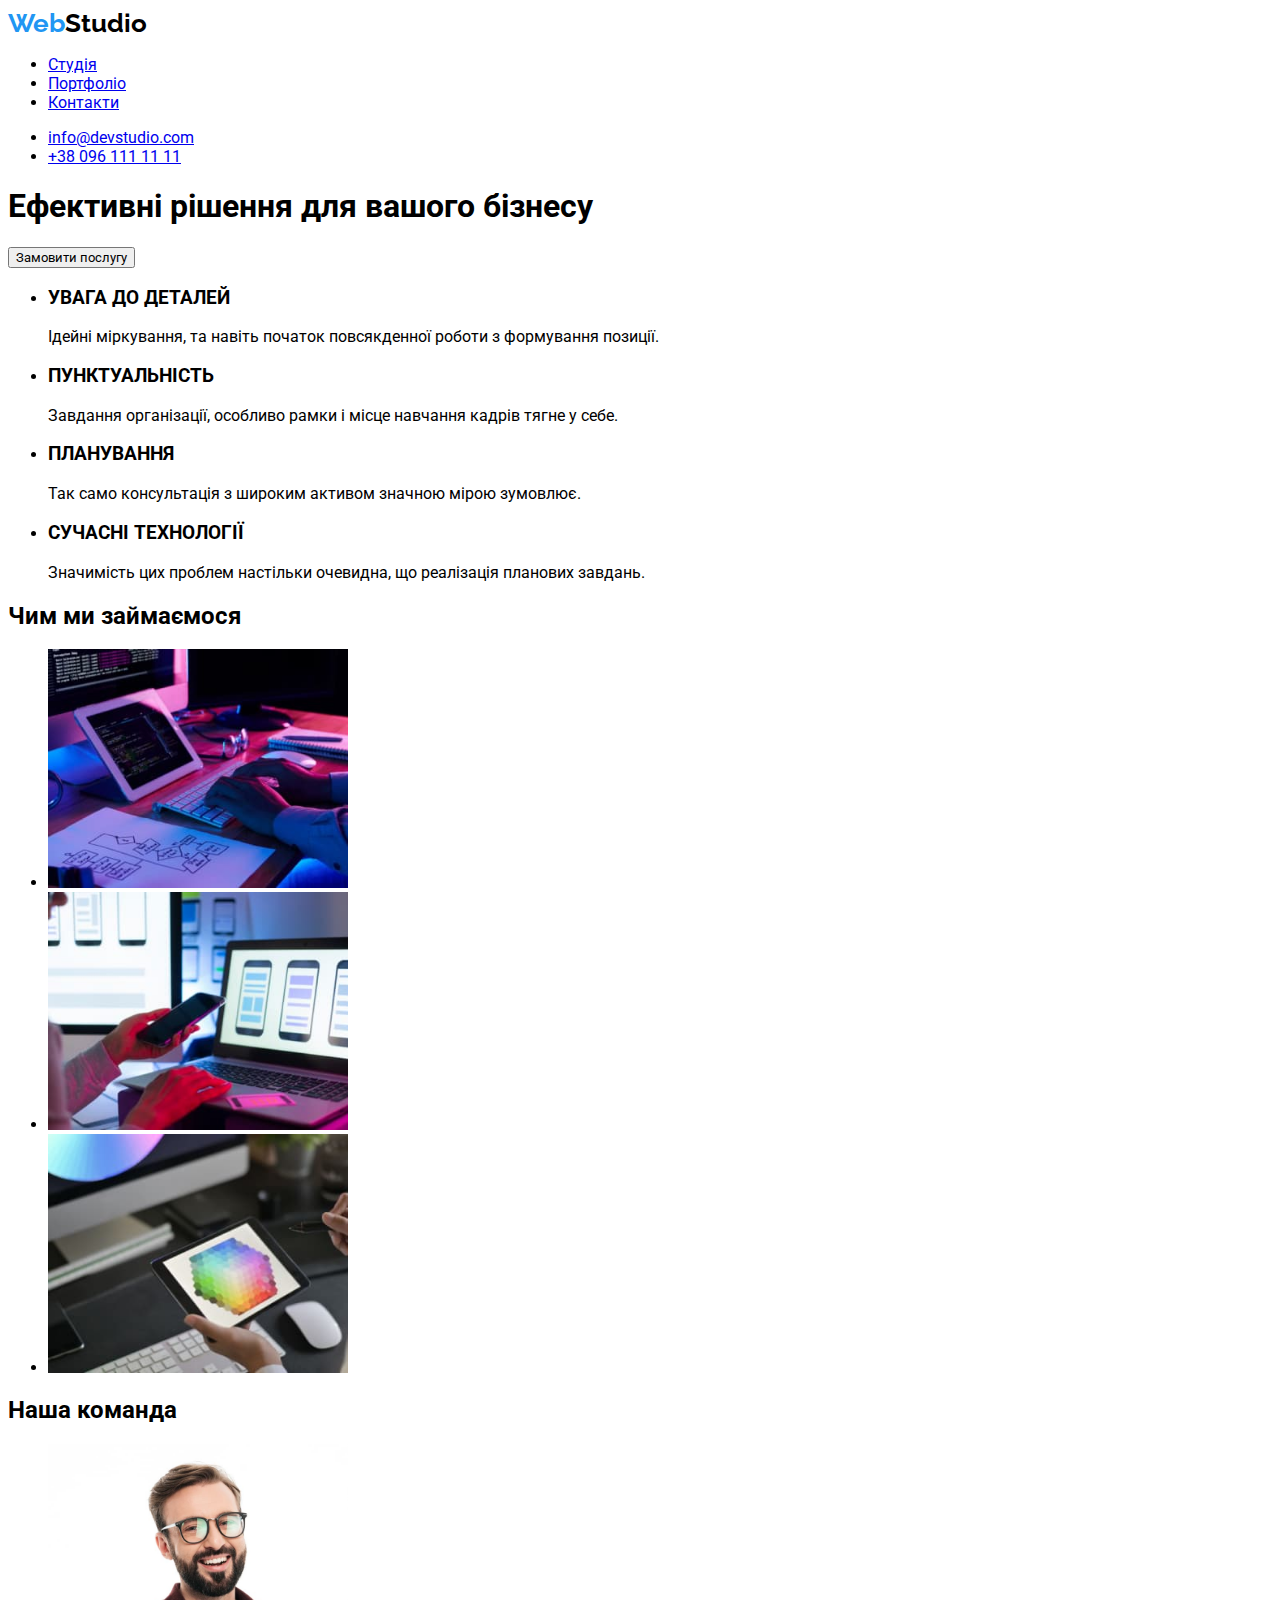
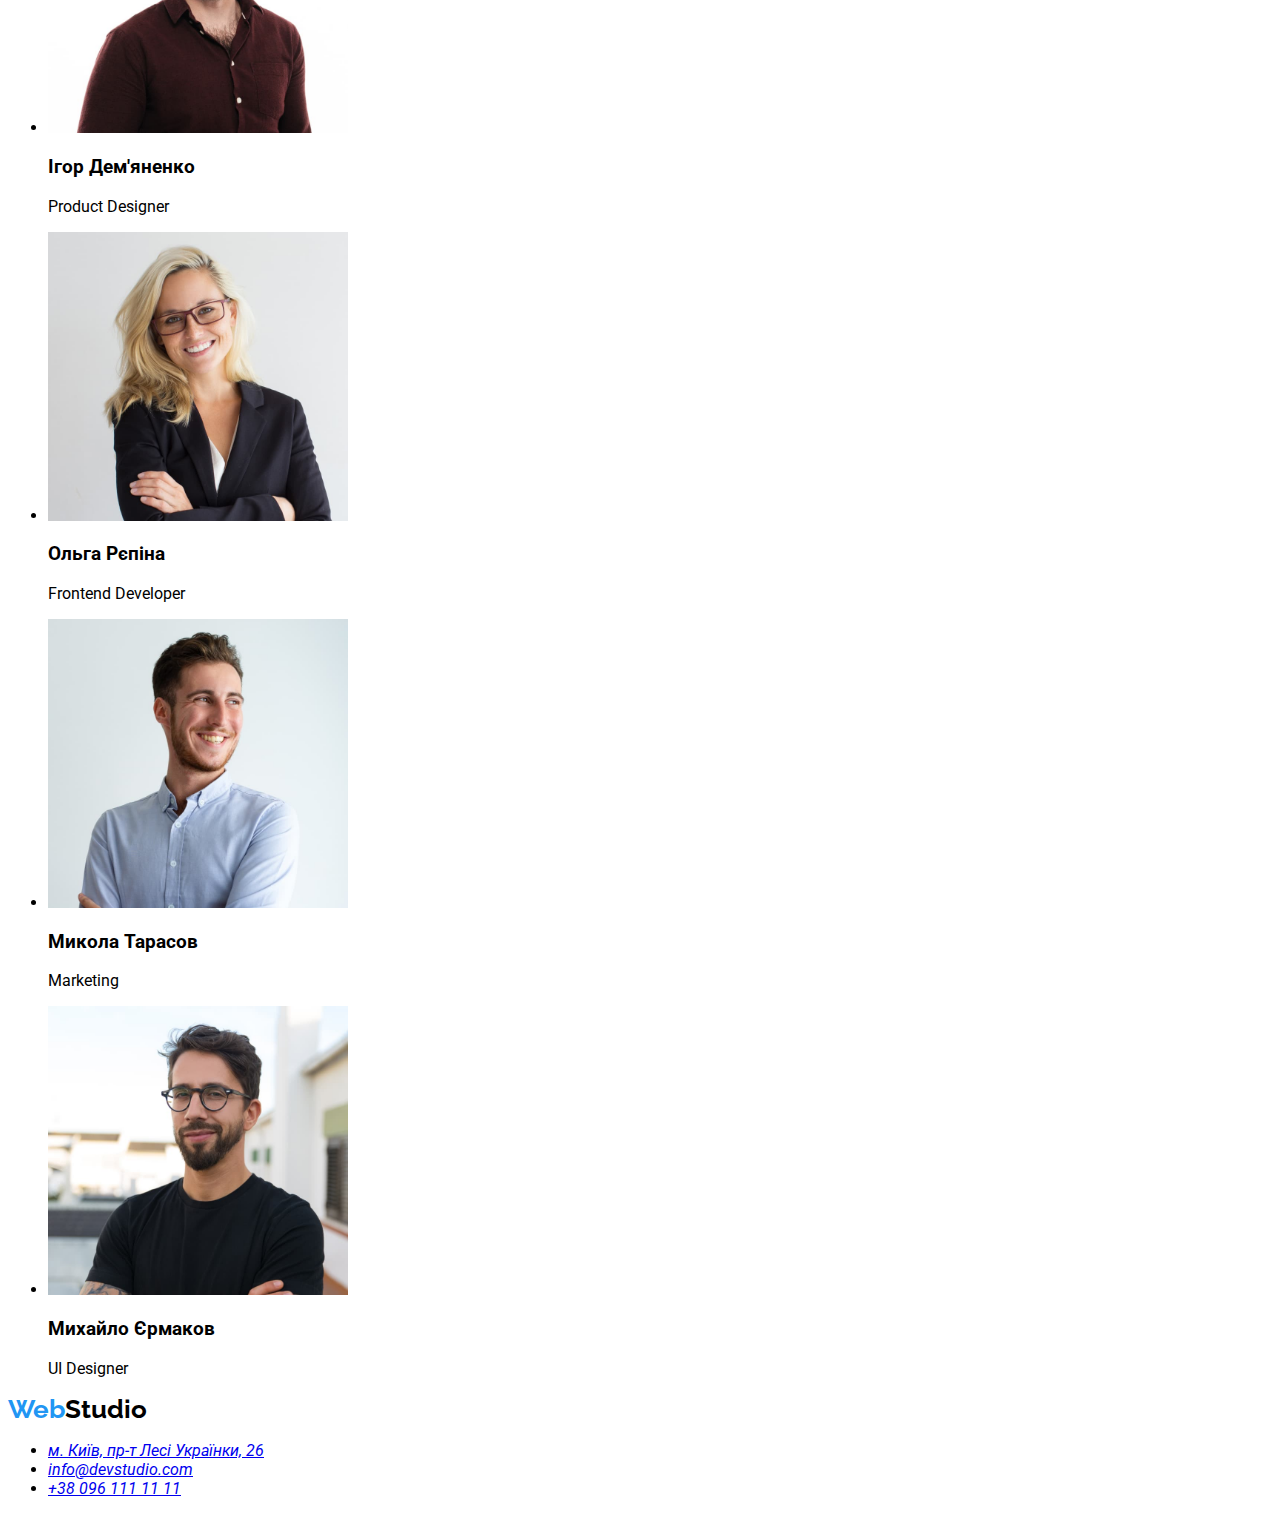
==== index.html @ 9eb4a637 "converted images" ====
<!DOCTYPE html>
<html lang="uk">
  <head>
    <meta charset="UTF-8" />
    <meta http-equiv="X-UA-Compatible" content="IE=edge" />
    <meta name="viewport" content="width=device-width, initial-scale=1.0" />
    <link rel="stylesheet" href="css/style.css" />
    <!-- #### -->
    <link rel="preconnect" href="https://fonts.googleapis.com" />
    <link rel="preconnect" href="https://fonts.gstatic.com" crossorigin />
    <link
      href="https://fonts.googleapis.com/css2?family=Raleway:wght@400;700&family=Roboto:wght@400;500;700;900&display=swap"
      rel="stylesheet"
    />
    <link
      rel="shortcut icon"
      href="./images/WebStudio.svg"
      type="image/x-icon"
    />
    <!-- #### -->
    <title>GitHub Tutorial</title>
  </head>
  <body>
    <!-- Шапка сайту -->
    <header>
      <nav>
        <a href="index.html" lang="en" class="logo"><span>Web</span>Studio</a>
        <ul>
          <li>
            <a href="#">Студія</a>
          </li>
          <li>
            <a href="portfolio.html">Портфоліо</a>
          </li>
          <li>
            <a href="#">Контакти</a>
          </li>
        </ul>
      </nav>
      <ul>
        <li>
          <a href="mailto:info@devstudio.com">info@devstudio.com</a>
        </li>
        <li>
          <a href="tel:+380961111111">+38 096 111 11 11</a>
        </li>
      </ul>
    </header>

    <!-- Основний контент -->
    <main>
      <!-- шапка основного контенту -->
      <section>
        <h1>Ефективні рішення для вашого бізнесу</h1>
        <button type="button">Замовити послугу</button>
      </section>
      <!-- Перелік особливостей компанії -->
      <section>
        <ul>
          <li>
            <h3>УВАГА ДО ДЕТАЛЕЙ</h3>
            <p>
              Ідейні міркування, та навіть початок повсякденної роботи з
              формування позиції.
            </p>
          </li>
          <li>
            <h3>ПУНКТУАЛЬНІСТЬ</h3>
            <p>
              Завдання організації, особливо рамки і місце навчання кадрів тягне
              у себе.
            </p>
          </li>
          <li>
            <h3>ПЛАНУВАННЯ</h3>
            <p>
              Так само консультація з широким активом значною мірою зумовлює.
            </p>
          </li>
          <li>
            <h3>СУЧАСНІ ТЕХНОЛОГІЇ</h3>
            <p>
              Значимість цих проблем настільки очевидна, що реалізація планових
              завдань.
            </p>
          </li>
        </ul>
      </section>
      <!-- Перелік стеку компанії -->
      <section>
        <h2>Чим ми займаємося</h2>
        <ul>
          <li>
            <img
              src="./images/desctop.jpg"
              alt="десктопні додатки"
              width="300"
            />
          </li>
          <li>
            <img src="./images/mobile.jpg" alt="мобільні додатки" width="300" />
          </li>
          <li>
            <img
              src="./images/design.jpg"
              alt="дезайнерські роботи"
              width="300"
            />
          </li>
        </ul>
      </section>
      <!-- Дані працівників компанії -->
      <section>
        <h2>Наша команда</h2>
        <ul>
          <li>
            <img
              src="./images/worker1.jpg"
              alt="працівник компанії"
              width="300"
            />
            <h3>Ігор Дем'яненко</h3>
            <p>Product Designer</p>
          </li>
          <li>
            <img
              src="./images/worker2.jpg"
              alt="працівник компанії"
              width="300"
            />
            <h3>Ольга Рєпіна</h3>
            <p>Frontend Developer</p>
          </li>
          <li>
            <img
              src="./images/worker3.jpg"
              alt="працівник компанії"
              width="300"
            />
            <h3>Микола Тарасов</h3>
            <p>Marketing</p>
          </li>
          <li>
            <img
              src="./images/worker4.jpg"
              alt="працівник компанії"
              width="300"
            />
            <h3>Михайло Єрмаков</h3>
            <p>UI Designer</p>
          </li>
        </ul>
      </section>
    </main>

    <!-- Підвал сайту -->
    <footer>
      <a href="index.html" lang="en" class="logo"><span>Web</span>Studio</a>
      <address>
        <ul>
          <!-- потім можливо зробити лінк на геолокацію в гугл картах -->
          <li>
            <a href="https://goo.gl/maps/BC4n3QJLsoe9X29g8" target="_blank"
              >м. Київ, пр-т Лесі Українки, 26</a
            >
          </li>
          <li><a href="mailto:info@devstudio.com">info@devstudio.com</a></li>
          <li><a href="tel:+380961111111">+38 096 111 11 11</a></li>
        </ul>
      </address>
    </footer>
  </body>
</html>
---- css/style.css ----
* {
  /* margin: 0;
  padding: 0; */
  font-family: "Raleway", sans-serif;
  font-family: "Roboto", sans-serif;
}
.logo {
  font-family: "Raleway";
  font-weight: 700;
  font-size: 26px;
  line-height: 31px;
  color: black;
  text-decoration: none;
}
.logo span {
  color: #2196f3;
  font-family: "Raleway";
}
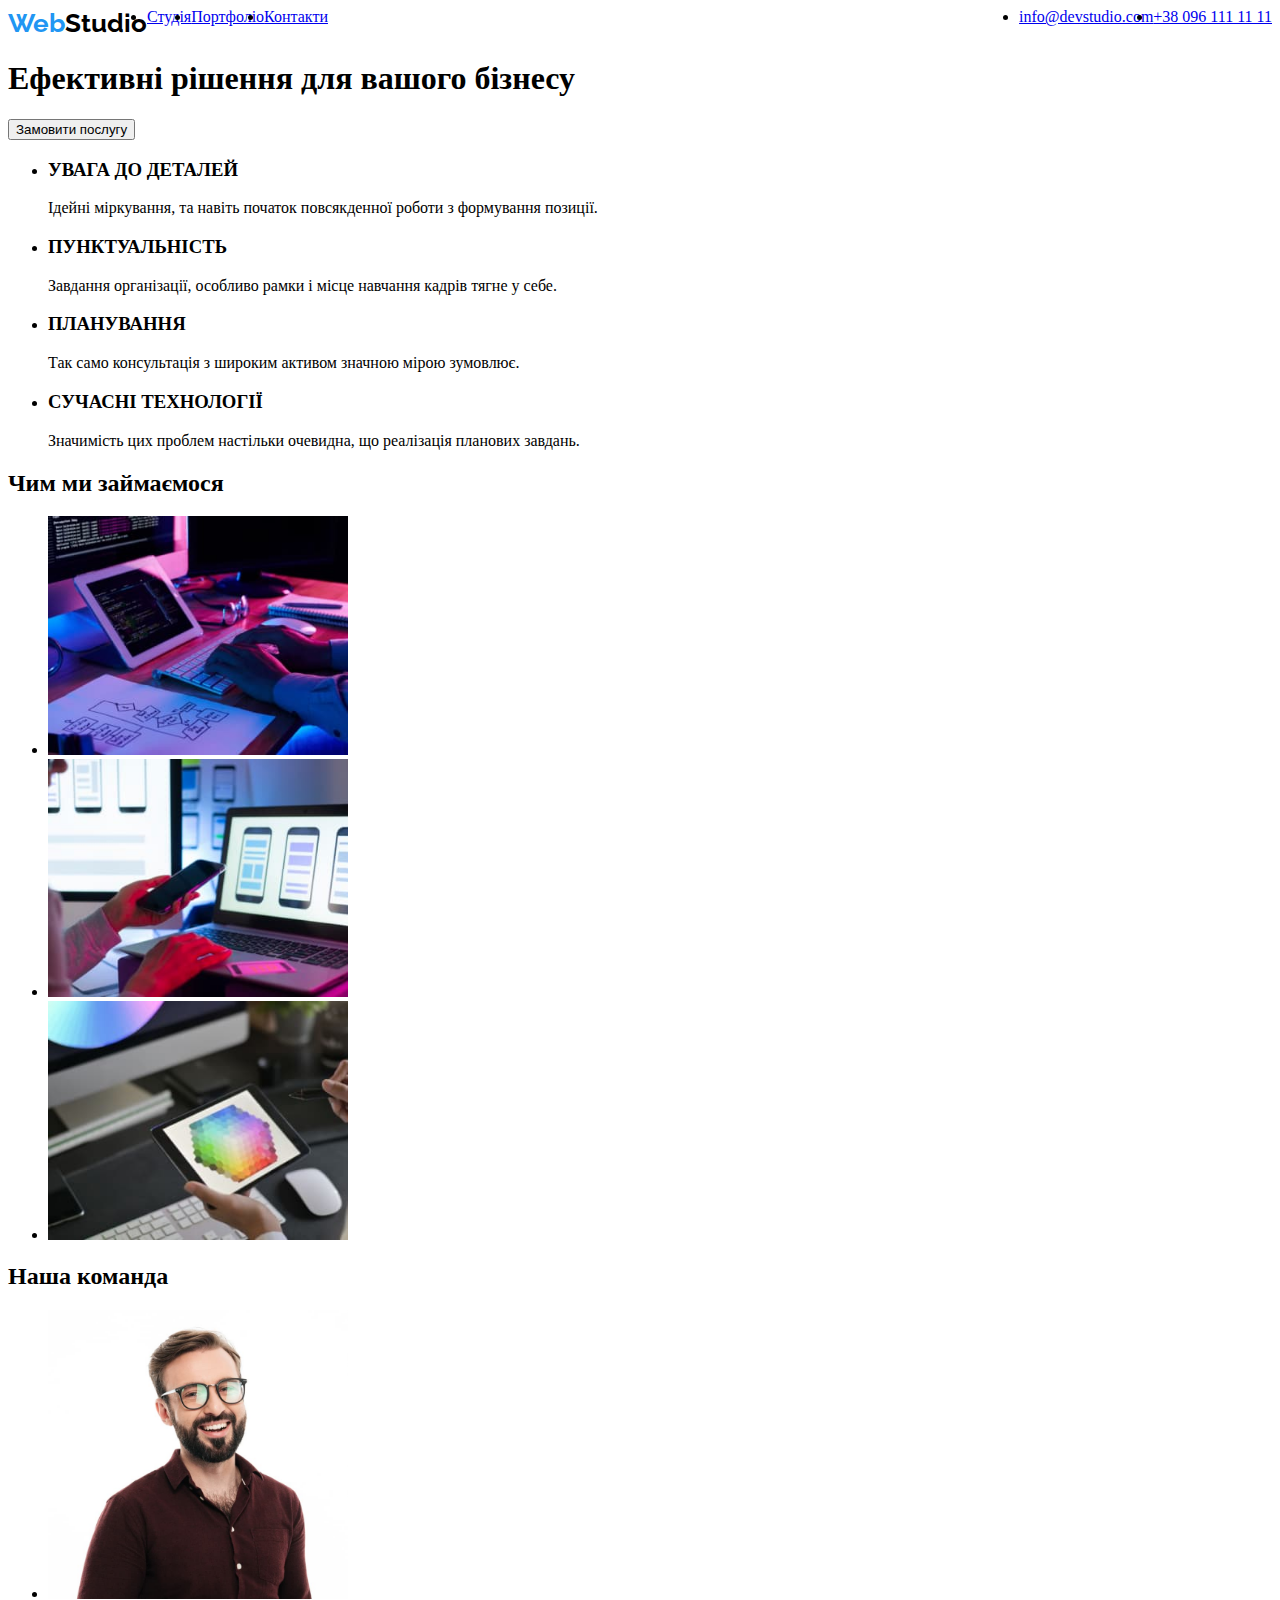
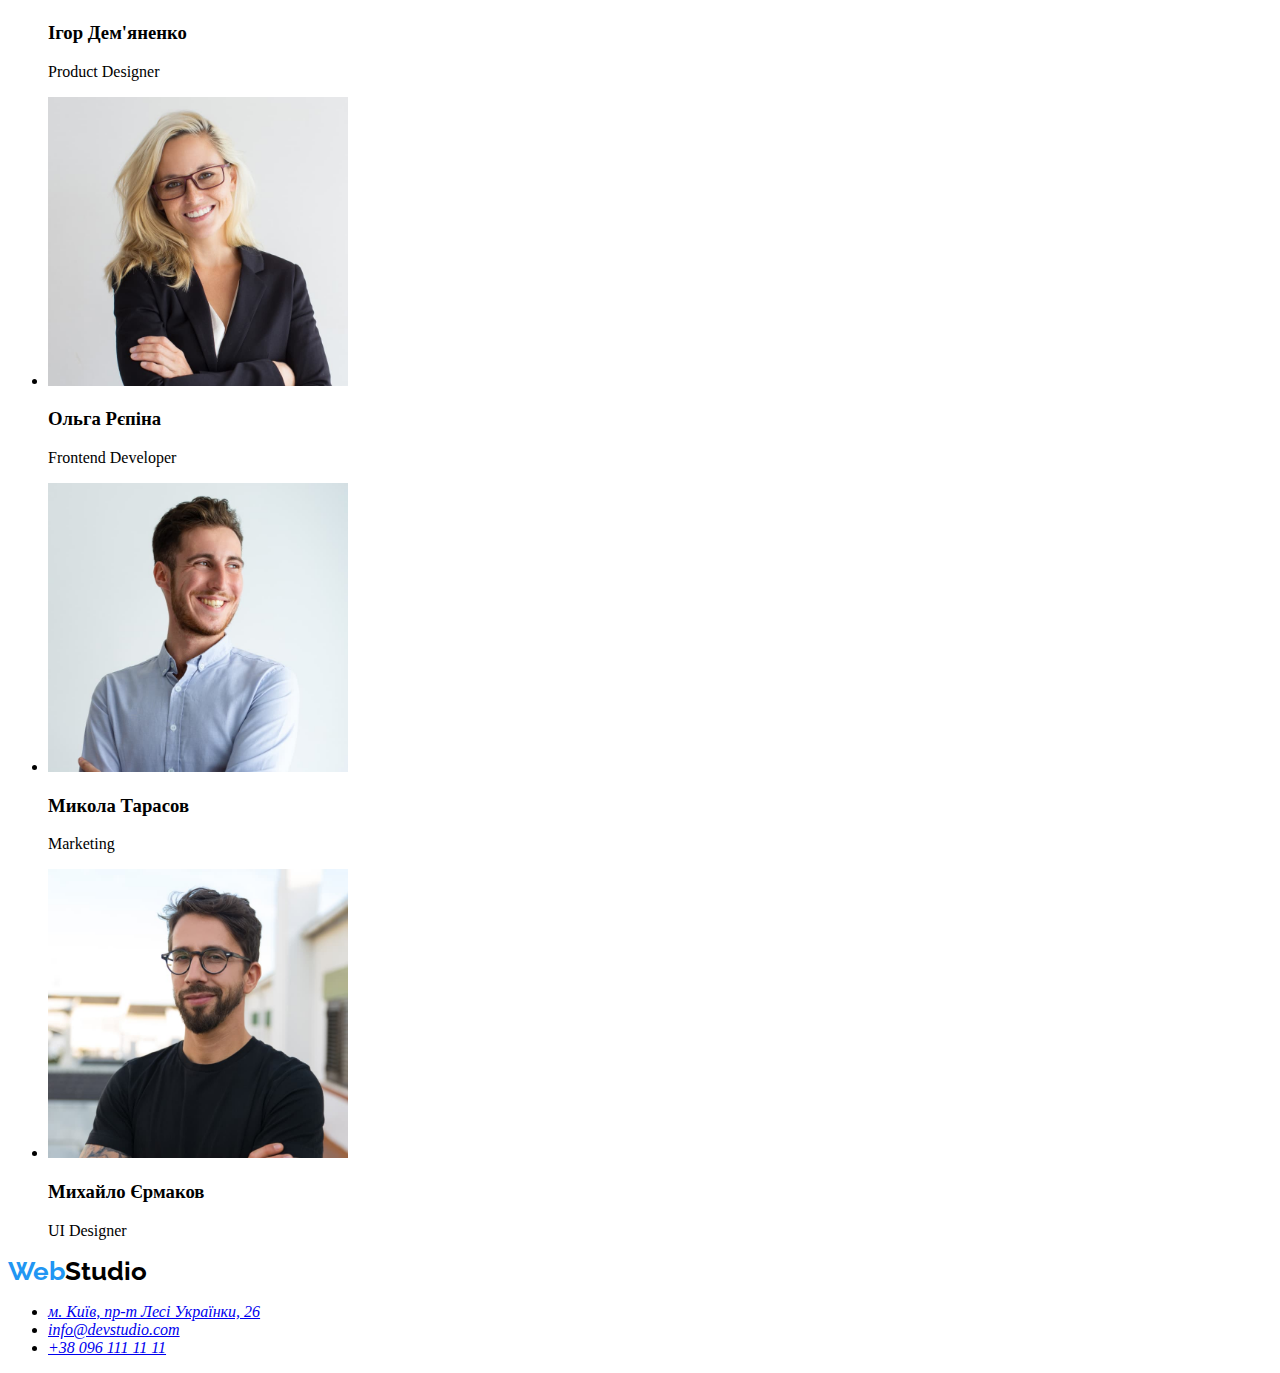
==== commit e92110a5: "bugfix" ====
--- a/index.html
+++ b/index.html
@@ -22,12 +22,12 @@
   </head>
   <body>
     <!-- Шапка сайту -->
-    <header>
-      <nav>
+    <header class="header">
+      <nav class="navigation">
         <a href="index.html" lang="en" class="logo"><span>Web</span>Studio</a>
-        <ul>
+        <ul class="list-navigation">
           <li>
-            <a href="#">Студія</a>
+            <a href="index.html">Студія</a>
           </li>
           <li>
             <a href="portfolio.html">Портфоліо</a>
@@ -37,7 +37,7 @@
           </li>
         </ul>
       </nav>
-      <ul>
+      <ul class="contacts">
         <li>
           <a href="mailto:info@devstudio.com">info@devstudio.com</a>
         </li>
--- a/css/style.css
+++ b/css/style.css
@@ -1,8 +1,21 @@
 * {
   /* margin: 0;
   padding: 0; */
-  font-family: "Raleway", sans-serif;
-  font-family: "Roboto", sans-serif;
+  font-family: "Roboto" "Raleway", sans-serif;
+}
+.header {
+  display: flex;
+  justify-content: space-between;
+}
+.header .contacts,
+.list-navigation {
+  margin: 0;
+  padding: 0;
+  display: flex;
+  justify-content: space-between;
+}
+.navigation {
+  display: flex;
 }
 .logo {
   font-family: "Raleway";
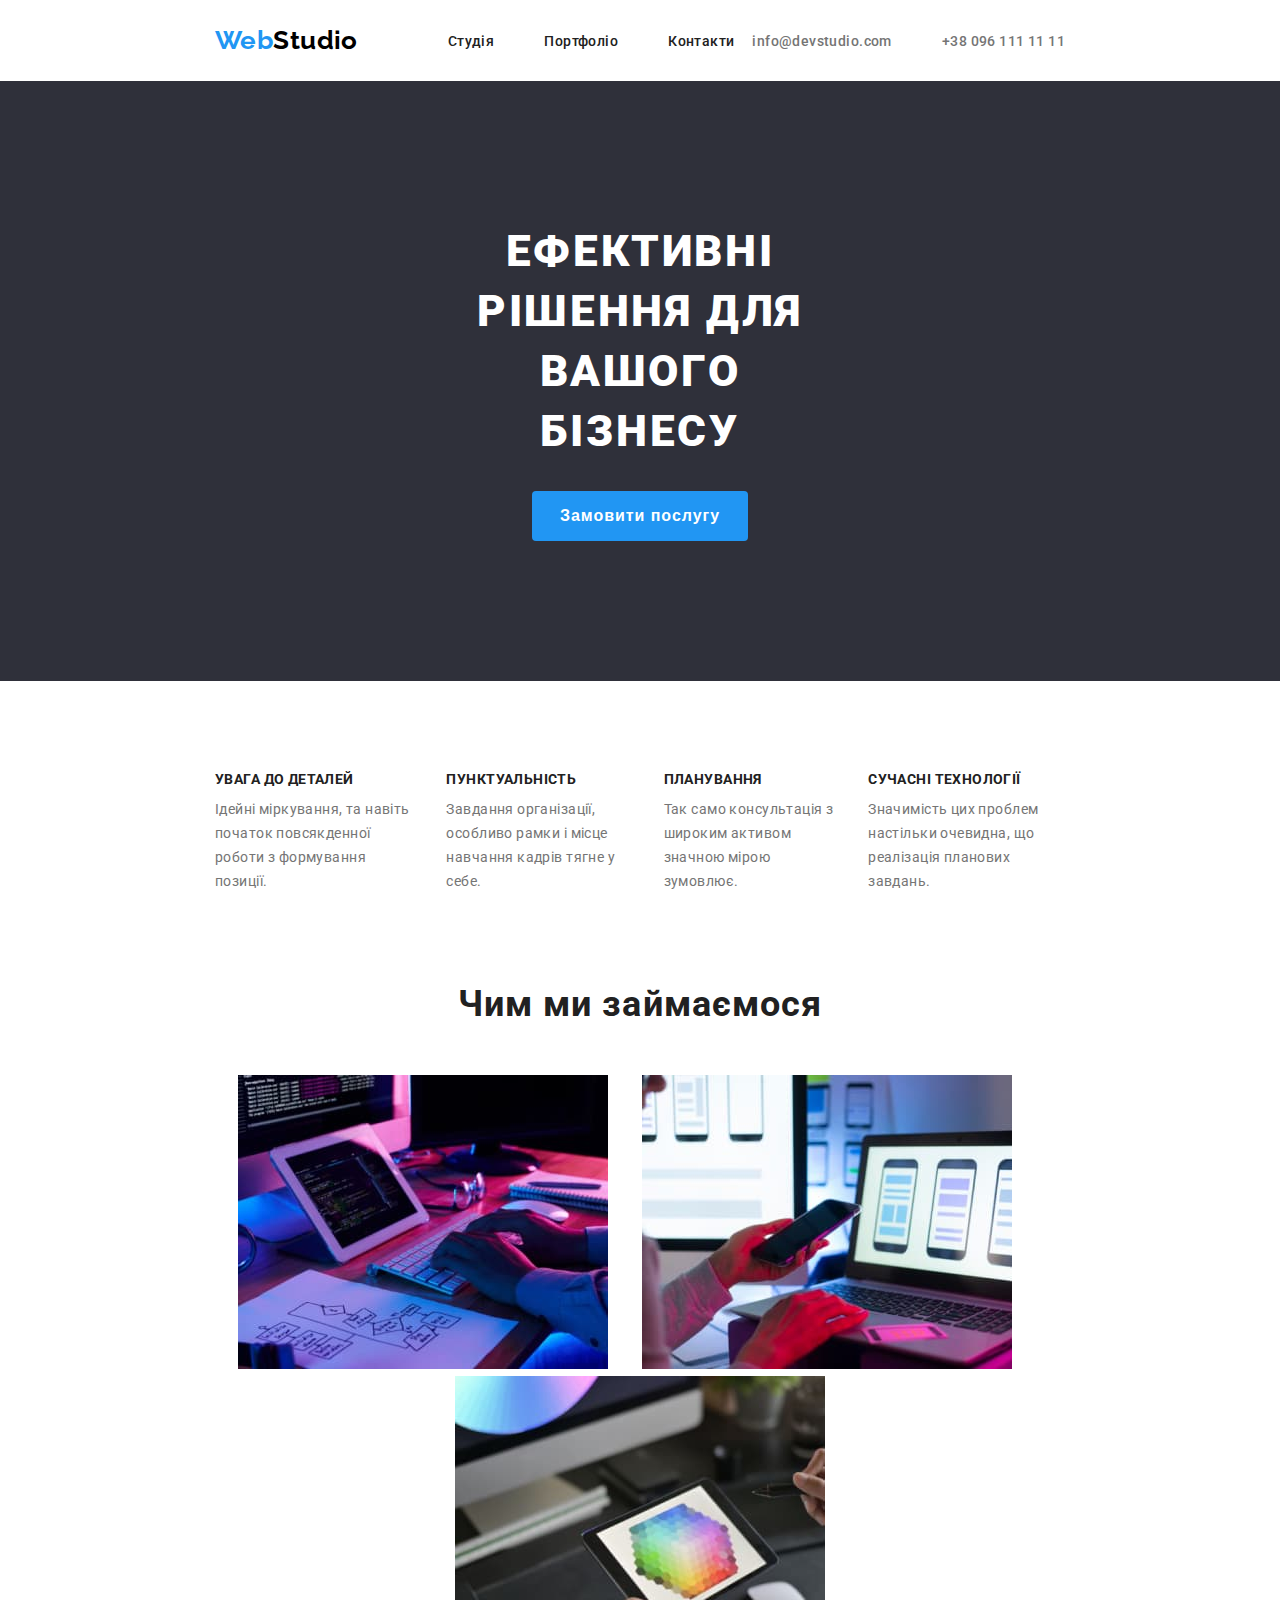
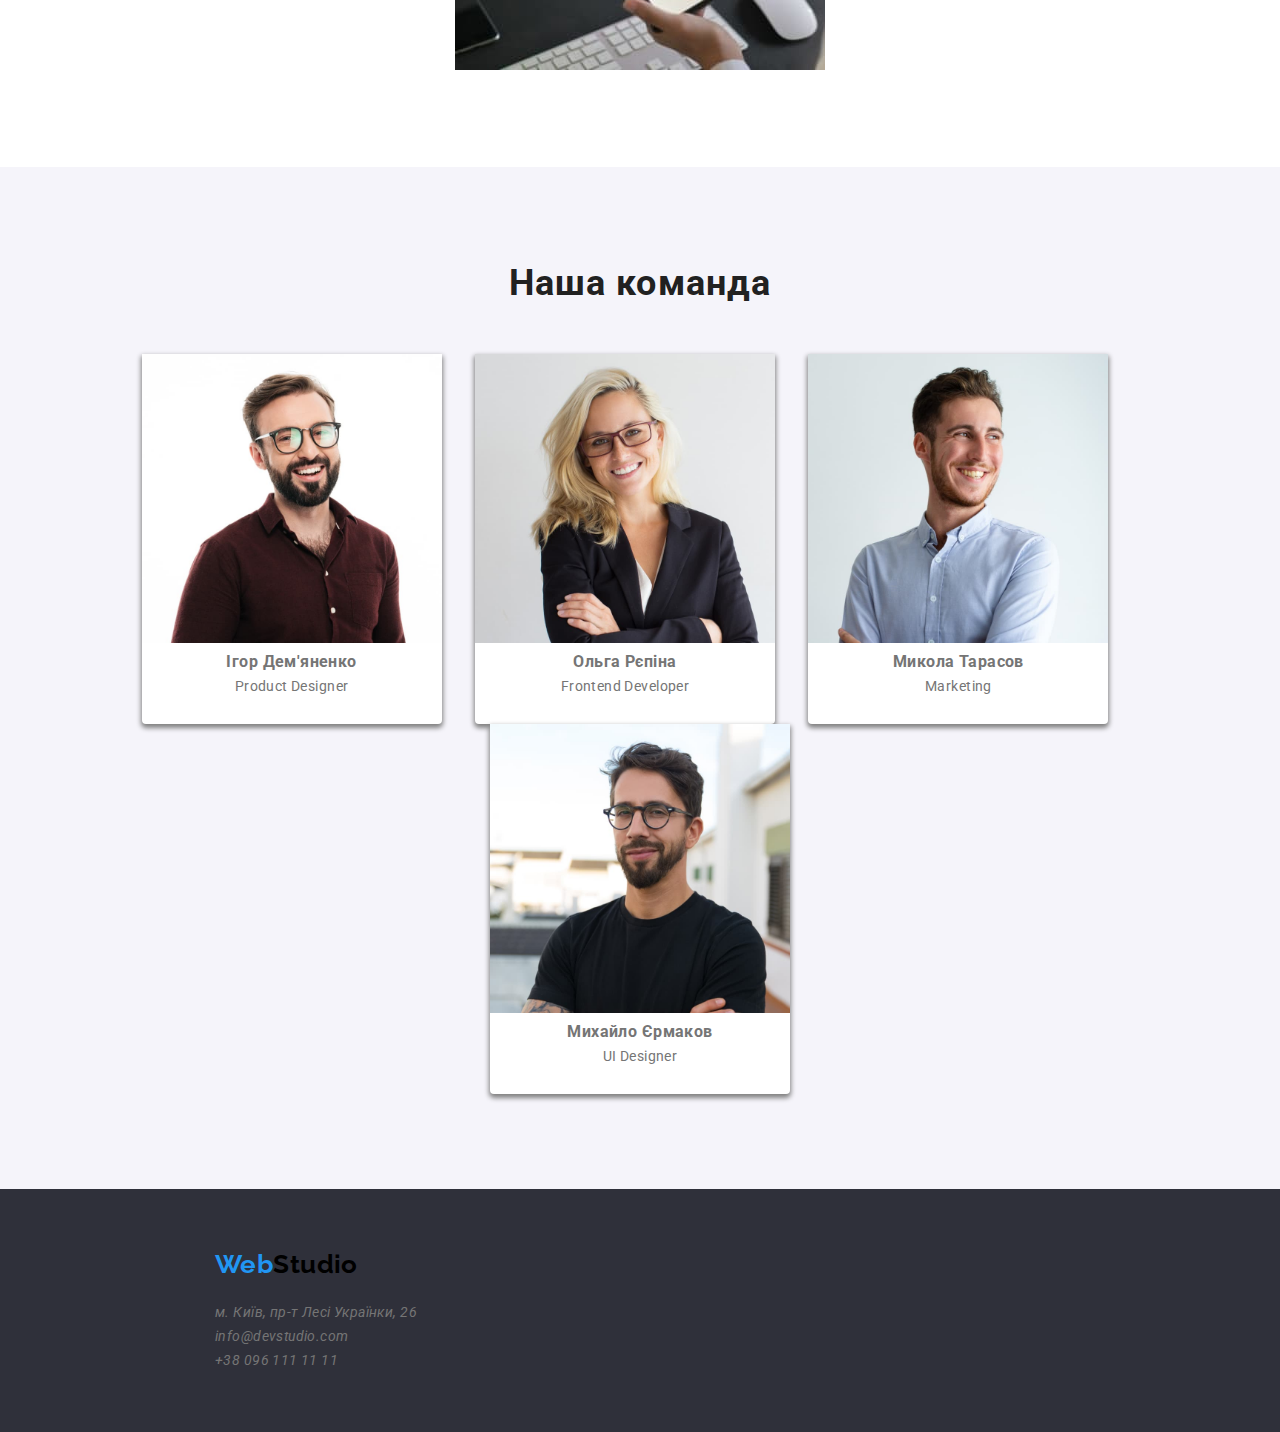
==== commit 0287ae66: "first page styles" ====
--- a/index.html
+++ b/index.html
@@ -50,35 +50,37 @@
     <!-- Основний контент -->
     <main>
       <!-- шапка основного контенту -->
-      <section>
-        <h1>Ефективні рішення для вашого бізнесу</h1>
-        <button type="button">Замовити послугу</button>
+      <section class="top-content">
+        <h1 class="top-content-tittle">Ефективні рішення для вашого бізнесу</h1>
+        <button type="button" class="button top-button">
+          Замовити послугу
+        </button>
       </section>
       <!-- Перелік особливостей компанії -->
-      <section>
-        <ul>
+      <section class="general-info">
+        <ul class="list-info">
           <li>
-            <h3>УВАГА ДО ДЕТАЛЕЙ</h3>
+            <h3 class="list-header">УВАГА ДО ДЕТАЛЕЙ</h3>
             <p>
               Ідейні міркування, та навіть початок повсякденної роботи з
               формування позиції.
             </p>
           </li>
           <li>
-            <h3>ПУНКТУАЛЬНІСТЬ</h3>
+            <h3 class="list-header">ПУНКТУАЛЬНІСТЬ</h3>
             <p>
               Завдання організації, особливо рамки і місце навчання кадрів тягне
               у себе.
             </p>
           </li>
           <li>
-            <h3>ПЛАНУВАННЯ</h3>
+            <h3 class="list-header">ПЛАНУВАННЯ</h3>
             <p>
               Так само консультація з широким активом значною мірою зумовлює.
             </p>
           </li>
           <li>
-            <h3>СУЧАСНІ ТЕХНОЛОГІЇ</h3>
+            <h3 class="list-header">СУЧАСНІ ТЕХНОЛОГІЇ</h3>
             <p>
               Значимість цих проблем настільки очевидна, що реалізація планових
               завдань.
@@ -87,32 +89,32 @@
         </ul>
       </section>
       <!-- Перелік стеку компанії -->
-      <section>
-        <h2>Чим ми займаємося</h2>
-        <ul>
+      <section class="steck-company">
+        <h2 class="steck-header">Чим ми займаємося</h2>
+        <ul class="steck-list">
           <li>
             <img
               src="./images/desctop.jpg"
               alt="десктопні додатки"
-              width="300"
+              width="370"
             />
           </li>
           <li>
-            <img src="./images/mobile.jpg" alt="мобільні додатки" width="300" />
+            <img src="./images/mobile.jpg" alt="мобільні додатки" width="370" />
           </li>
           <li>
             <img
               src="./images/design.jpg"
               alt="дезайнерські роботи"
-              width="300"
+              width="370"
             />
           </li>
         </ul>
       </section>
       <!-- Дані працівників компанії -->
-      <section>
-        <h2>Наша команда</h2>
-        <ul>
+      <section class="team-section">
+        <h2 class="team-header">Наша команда</h2>
+        <ul class="team-list">
           <li>
             <img
               src="./images/worker1.jpg"
@@ -156,8 +158,8 @@
     <!-- Підвал сайту -->
     <footer>
       <a href="index.html" lang="en" class="logo"><span>Web</span>Studio</a>
-      <address>
-        <ul>
+      <address class="block-address">
+        <ul class="footer-contacts">
           <!-- потім можливо зробити лінк на геолокацію в гугл картах -->
           <li>
             <a href="https://goo.gl/maps/BC4n3QJLsoe9X29g8" target="_blank"
--- a/css/style.css
+++ b/css/style.css
@@ -1,24 +1,24 @@
 * {
-  /* margin: 0;
-  padding: 0; */
-  font-family: "Roboto" "Raleway", sans-serif;
+  margin: 0;
+  padding: 0;
 }
+body {
+  font-family: "Roboto", sans-serif;
+  background: #fff;
+  color: #757575;
+  letter-spacing: 0.03em;
+  font-weight: 400;
+  font-size: 14px;
+  line-height: 24px;
+}
+/* стилі сайд бару, лого */
 .header {
   display: flex;
   justify-content: space-between;
-}
-.header .contacts,
-.list-navigation {
-  margin: 0;
-  padding: 0;
-  display: flex;
-  justify-content: space-between;
-}
-.navigation {
-  display: flex;
+  padding: 25px 215px;
 }
 .logo {
-  font-family: "Raleway";
+  font-family: "Raleway", sans-serif;
   font-weight: 700;
   font-size: 26px;
   line-height: 31px;
@@ -29,3 +29,168 @@
   color: #2196f3;
   font-family: "Raleway";
 }
+.navigation {
+  display: flex;
+}
+.header .list-navigation,
+.contacts {
+  /* margin: 0;
+  padding: 0; */
+  display: flex;
+  gap: 50px;
+}
+.header li {
+  list-style-type: none;
+  margin: auto;
+}
+.header li a:hover,
+.header li a:focus {
+  color: #2196f3;
+}
+/* стилі навігації по сайту */
+.header .list-navigation {
+  margin-left: 90px;
+}
+.header .list-navigation a,
+.header .contacts a {
+  text-decoration: none;
+  color: #212121;
+  font-weight: 500;
+}
+/* стилі контактів */
+.header .contacts a {
+  color: #757575;
+}
+/* стилі шапки контенту */
+.top-content {
+  width: 100%;
+  height: 600px;
+  background-color: #2f303a;
+  display: flex;
+  flex-direction: column;
+  align-items: center;
+  justify-content: center;
+}
+.top-content .top-content-tittle {
+  color: #fff;
+  display: inline-block;
+  margin: 0 450px;
+  font-style: normal;
+  font-weight: 900;
+  font-size: 44px;
+  line-height: 60px;
+  text-align: center;
+  letter-spacing: 0.06em;
+  text-transform: uppercase;
+}
+.top-content .top-button {
+  margin-top: 30px;
+  width: 216px;
+  height: 50px;
+  border-radius: 4px;
+  text-align: center;
+  background: #2196f3;
+  border: none;
+  letter-spacing: 0.06em;
+  color: #fff;
+  font-weight: 700;
+  font-size: 16px;
+  line-height: 30px;
+}
+/* Стилі особливостей компанії */
+.general-info {
+  margin: 90px 215px;
+}
+.list-info {
+  display: flex;
+  gap: 30px;
+}
+.list-info li {
+  list-style-type: none;
+}
+.list-info .list-header {
+  font-weight: 700;
+  font-size: 14px;
+  line-height: 16px;
+  letter-spacing: 0.03em;
+  text-transform: uppercase;
+  color: #212121;
+  margin-bottom: 10px;
+}
+/* Стилі послуг компанії */
+.steck-company {
+  text-align: center;
+  margin: 0 215px 90px;
+}
+.steck-company .steck-header {
+  font-weight: 700;
+  font-size: 36px;
+  line-height: 42px;
+  text-align: center;
+  letter-spacing: 0.03em;
+  color: #212121;
+  margin-bottom: 50px;
+}
+.steck-company .steck-list li {
+  list-style-type: none;
+  display: inline-block;
+  margin-right: 30px;
+}
+.steck-company .steck-list li:last-child {
+  margin-right: 0;
+}
+.steck-company .steck-list {
+  text-align: center;
+  /* gap: 30px; */
+}
+/* Стилі блоку працівників компанії */
+.team-section {
+  background: #f5f4fa;
+  /* background-color: #e7e3ff; */
+  text-align: center;
+  padding: 95px;
+}
+.team-section .team-header {
+  font-weight: 700;
+  font-size: 36px;
+  line-height: 42px;
+  text-align: center;
+  letter-spacing: 0.03em;
+  color: #212121;
+  margin-bottom: 50px;
+}
+.team-section .team-list {
+  text-align: center;
+}
+.team-section .team-list li {
+  display: inline-block;
+  width: 300px;
+  height: 370px;
+  margin-right: 30px;
+  list-style-type: none;
+  background-color: #fff;
+  border-radius: 0 0 4px 4px;
+  box-shadow: 0 3px 5px 1px grey;
+}
+.team-section .team-list li:last-child {
+  margin-right: 0;
+}
+/* Кнопки головного контенту */
+.button {
+  cursor: pointer;
+}
+footer {
+  background-color: #2f303a;
+  padding: 60px 215px;
+}
+.block-address .footer-contacts {
+  display: inline-block;
+  margin-top: 20px;
+}
+.block-address .footer-contacts li {
+  list-style-type: none;
+}
+.block-address .footer-contacts li a {
+  color: #757575;
+  text-decoration: none;
+}
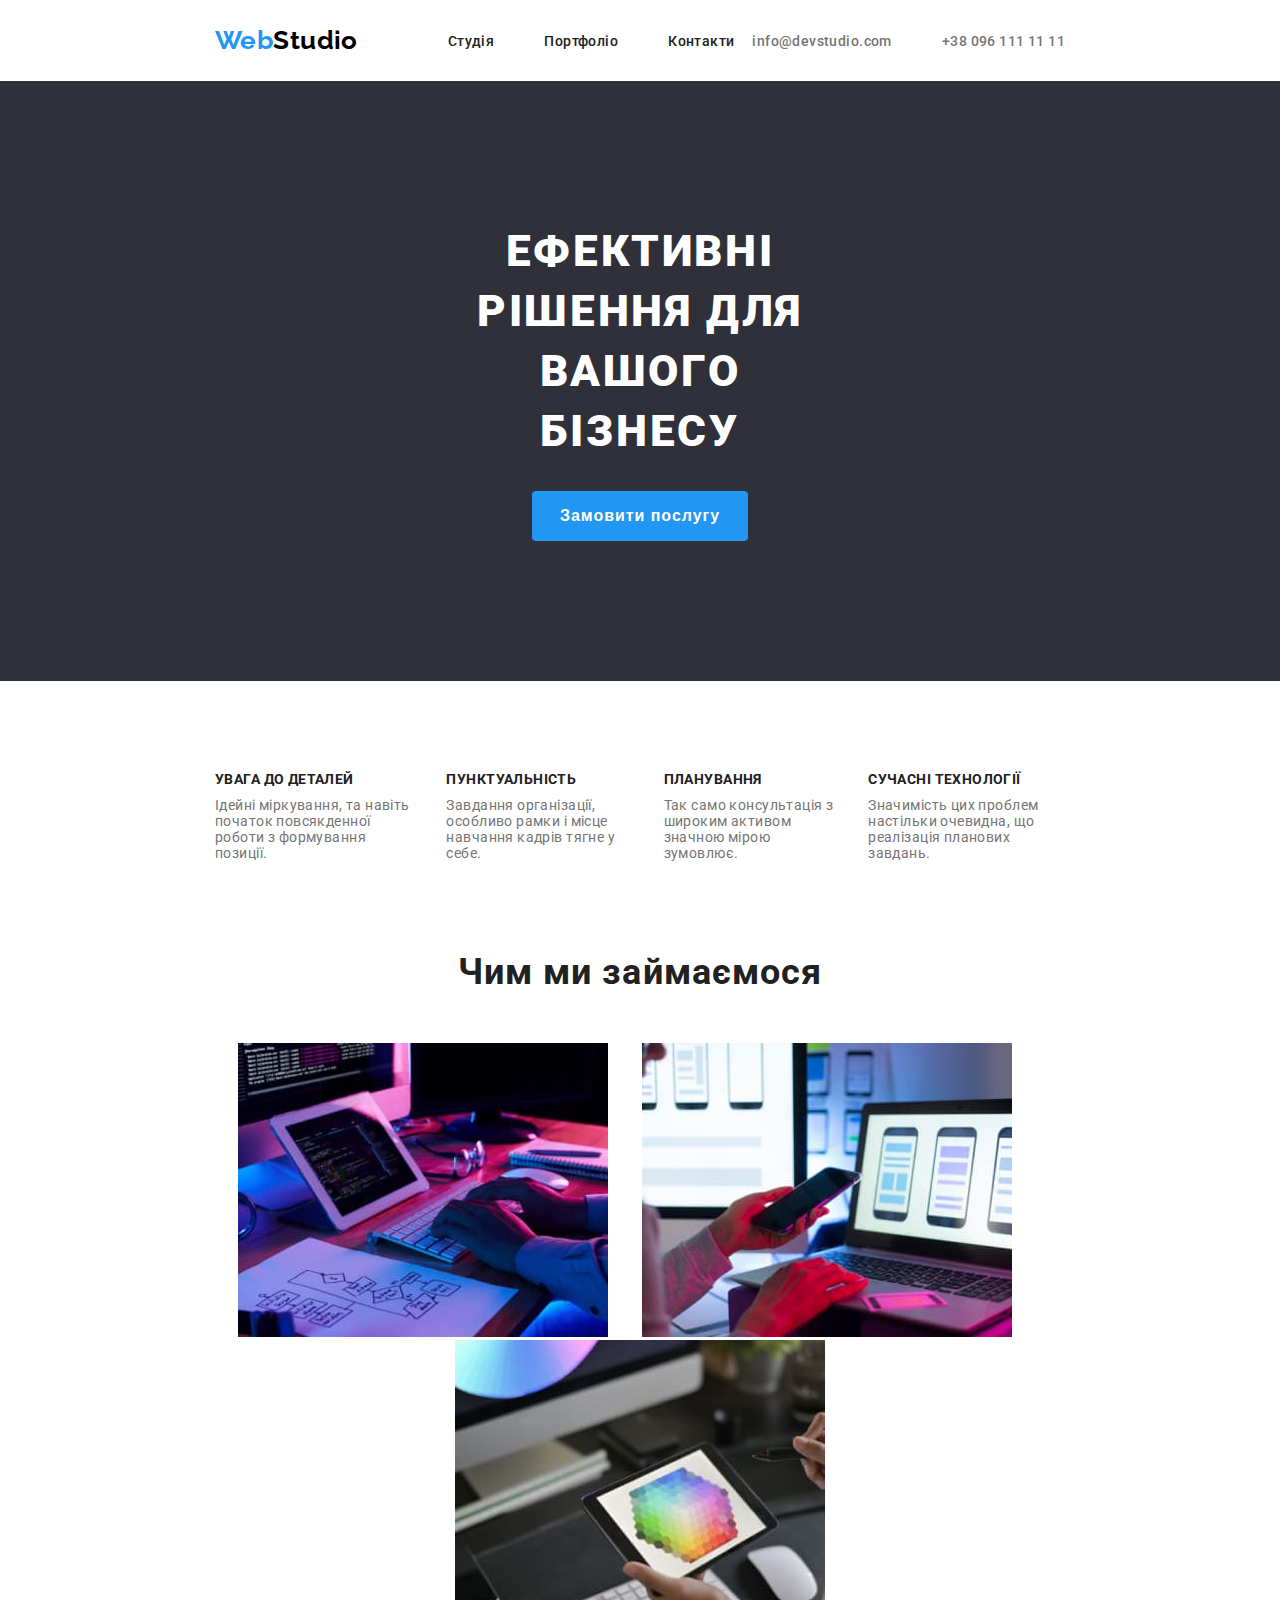
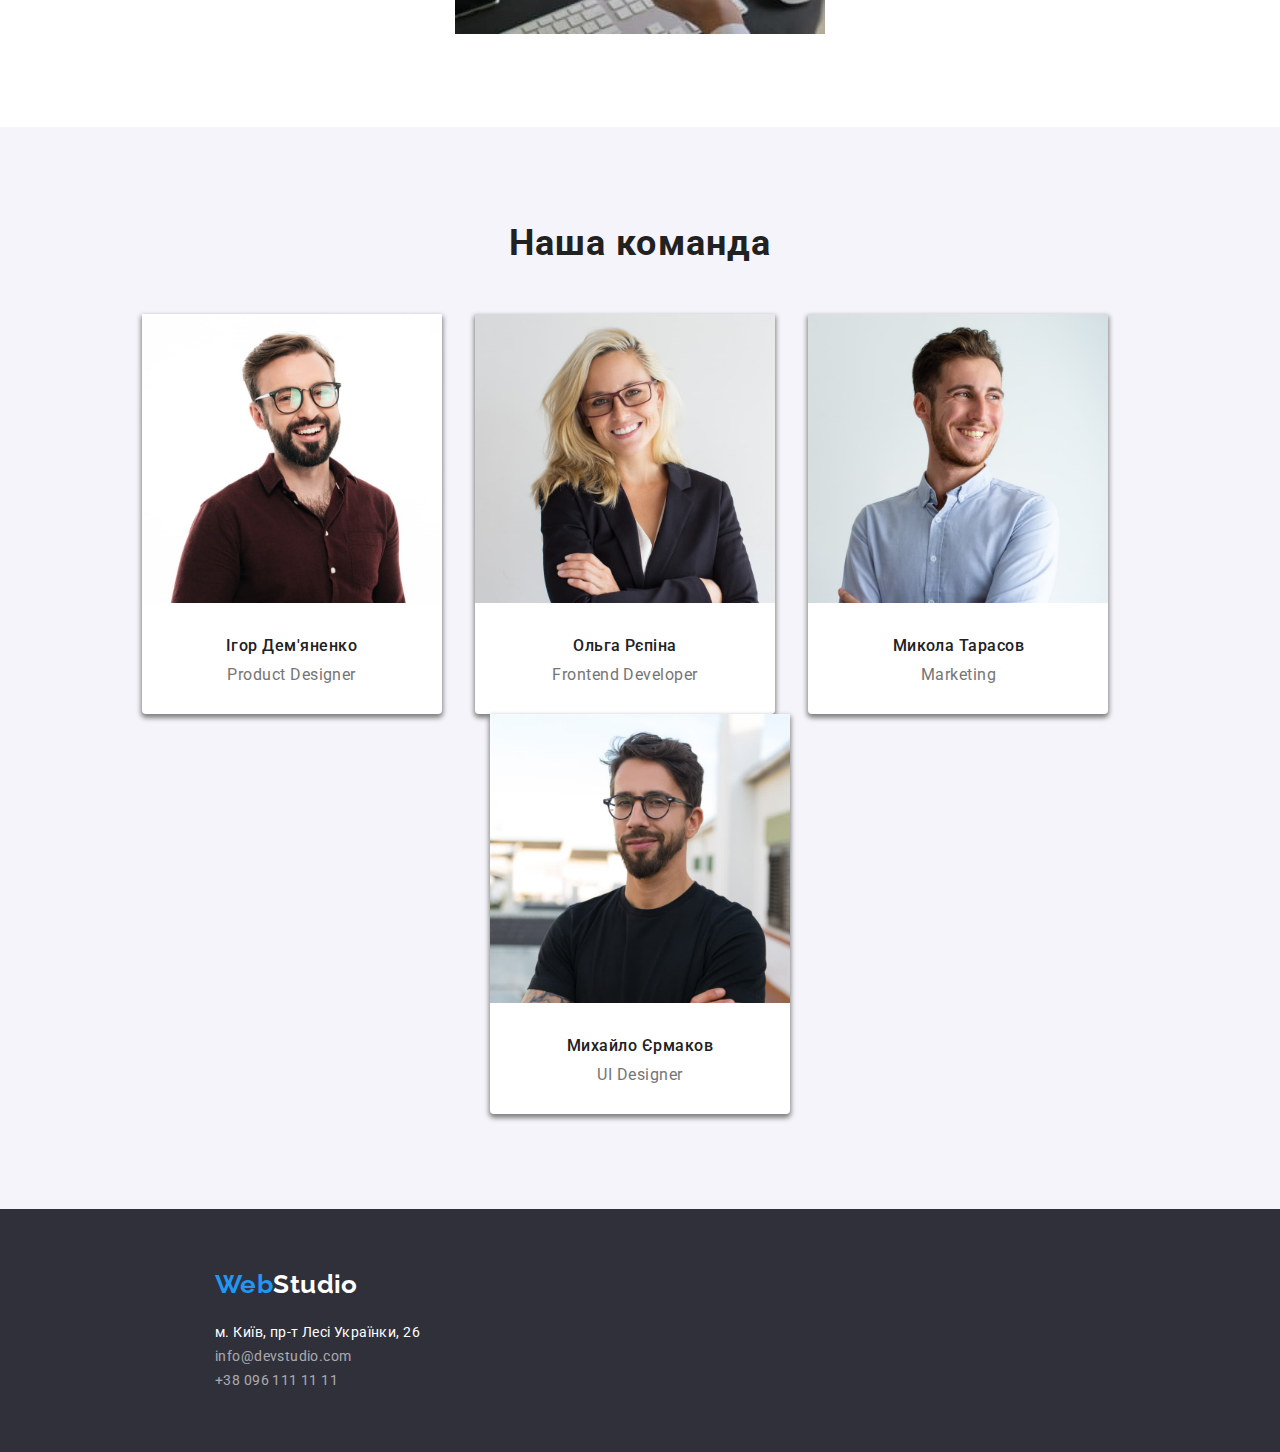
==== commit 8a7c3a72: "updated project" ====
--- a/index.html
+++ b/index.html
@@ -121,8 +121,8 @@
               alt="працівник компанії"
               width="300"
             />
-            <h3>Ігор Дем'яненко</h3>
-            <p>Product Designer</p>
+            <h3 class="team-list-header">Ігор Дем'яненко</h3>
+            <p class="team-list-content">Product Designer</p>
           </li>
           <li>
             <img
@@ -130,8 +130,8 @@
               alt="працівник компанії"
               width="300"
             />
-            <h3>Ольга Рєпіна</h3>
-            <p>Frontend Developer</p>
+            <h3 class="team-list-header">Ольга Рєпіна</h3>
+            <p class="team-list-content">Frontend Developer</p>
           </li>
           <li>
             <img
@@ -139,8 +139,8 @@
               alt="працівник компанії"
               width="300"
             />
-            <h3>Микола Тарасов</h3>
-            <p>Marketing</p>
+            <h3 class="team-list-header">Микола Тарасов</h3>
+            <p class="team-list-content">Marketing</p>
           </li>
           <li>
             <img
@@ -148,8 +148,8 @@
               alt="працівник компанії"
               width="300"
             />
-            <h3>Михайло Єрмаков</h3>
-            <p>UI Designer</p>
+            <h3 class="team-list-header">Михайло Єрмаков</h3>
+            <p class="team-list-content">UI Designer</p>
           </li>
         </ul>
       </section>
@@ -157,17 +157,23 @@
 
     <!-- Підвал сайту -->
     <footer>
-      <a href="index.html" lang="en" class="logo"><span>Web</span>Studio</a>
+      <a href="index.html" lang="en" class="logo botom-logo"
+        ><span>Web</span>Studio</a
+      >
       <address class="block-address">
         <ul class="footer-contacts">
           <!-- потім можливо зробити лінк на геолокацію в гугл картах -->
-          <li>
+          <li class="address">
             <a href="https://goo.gl/maps/BC4n3QJLsoe9X29g8" target="_blank"
               >м. Київ, пр-т Лесі Українки, 26</a
             >
           </li>
-          <li><a href="mailto:info@devstudio.com">info@devstudio.com</a></li>
-          <li><a href="tel:+380961111111">+38 096 111 11 11</a></li>
+          <li class="contact">
+            <a href="mailto:info@devstudio.com">info@devstudio.com</a>
+          </li>
+          <li class="contact">
+            <a href="tel:+380961111111">+38 096 111 11 11</a>
+          </li>
         </ul>
       </address>
     </footer>
--- a/css/style.css
+++ b/css/style.css
@@ -7,9 +7,7 @@
   background: #fff;
   color: #757575;
   letter-spacing: 0.03em;
-  font-weight: 400;
-  font-size: 14px;
-  line-height: 24px;
+  font-size: 14px;
 }
 /* стилі сайд бару, лого */
 .header {
@@ -165,7 +163,7 @@
 .team-section .team-list li {
   display: inline-block;
   width: 300px;
-  height: 370px;
+  /* height: 370px; */
   margin-right: 30px;
   list-style-type: none;
   background-color: #fff;
@@ -175,22 +173,91 @@
 .team-section .team-list li:last-child {
   margin-right: 0;
 }
+.team-list-header {
+  margin-top: 30px;
+  font-weight: 500;
+  font-size: 16px;
+  line-height: 19px;
+  text-align: center;
+  letter-spacing: 0.03em;
+  color: #212121;
+}
+.team-list-content {
+  margin: 10px 0 30px 0;
+  font-weight: 400;
+  font-size: 16px;
+  line-height: 19px;
+  text-align: center;
+  letter-spacing: 0.03em;
+}
+
 /* Кнопки головного контенту */
 .button {
   cursor: pointer;
 }
+/* контент зі сторінки портфоліо */
+
+.content-portfolio {
+  text-align: center;
+}
+.filtration-button {
+  margin: 90px 0 30px;
+}
+.filtration-button li {
+  display: inline-block;
+  margin: 5px;
+  list-style-type: none;
+}
+.filtration-button button {
+  border-radius: 4px;
+  text-align: center;
+  border: none;
+  font-style: normal;
+  font-weight: 500;
+  font-size: 16px;
+  line-height: 26px;
+  text-align: center;
+  letter-spacing: 0.03em;
+  color: #212121;
+  background: #fff;
+  padding: 5px 25px;
+}
+.filtration-button button:hover {
+  color: #fff;
+  background: #2196f3;
+  box-shadow: 0px 3px 1px rgba(0, 0, 0, 0.1), 0px 1px 2px rgba(0, 0, 0, 0.08),
+    0px 2px 2px rgba(0, 0, 0, 0.12);
+  border-radius: 4px;
+}
 footer {
   background-color: #2f303a;
   padding: 60px 215px;
 }
+.botom-logo {
+  color: #fff;
+}
 .block-address .footer-contacts {
   display: inline-block;
   margin-top: 20px;
 }
-.block-address .footer-contacts li {
-  list-style-type: none;
-}
-.block-address .footer-contacts li a {
-  color: #757575;
-  text-decoration: none;
-}
+.block-address .footer-contacts .address,
+.contact {
+  list-style-type: none;
+  line-height: 172%;
+}
+.footer-contacts .address a {
+  text-decoration: none;
+  color: #fff;
+  font-style: normal;
+  font-weight: 400;
+  font-size: 14px;
+  letter-spacing: 0.03em;
+}
+.footer-contacts .contact a {
+  text-decoration: none;
+  font-style: normal;
+  font-weight: 400;
+  font-size: 14px;
+  letter-spacing: 0.03em;
+  color: rgba(255, 255, 255, 0.6);
+}
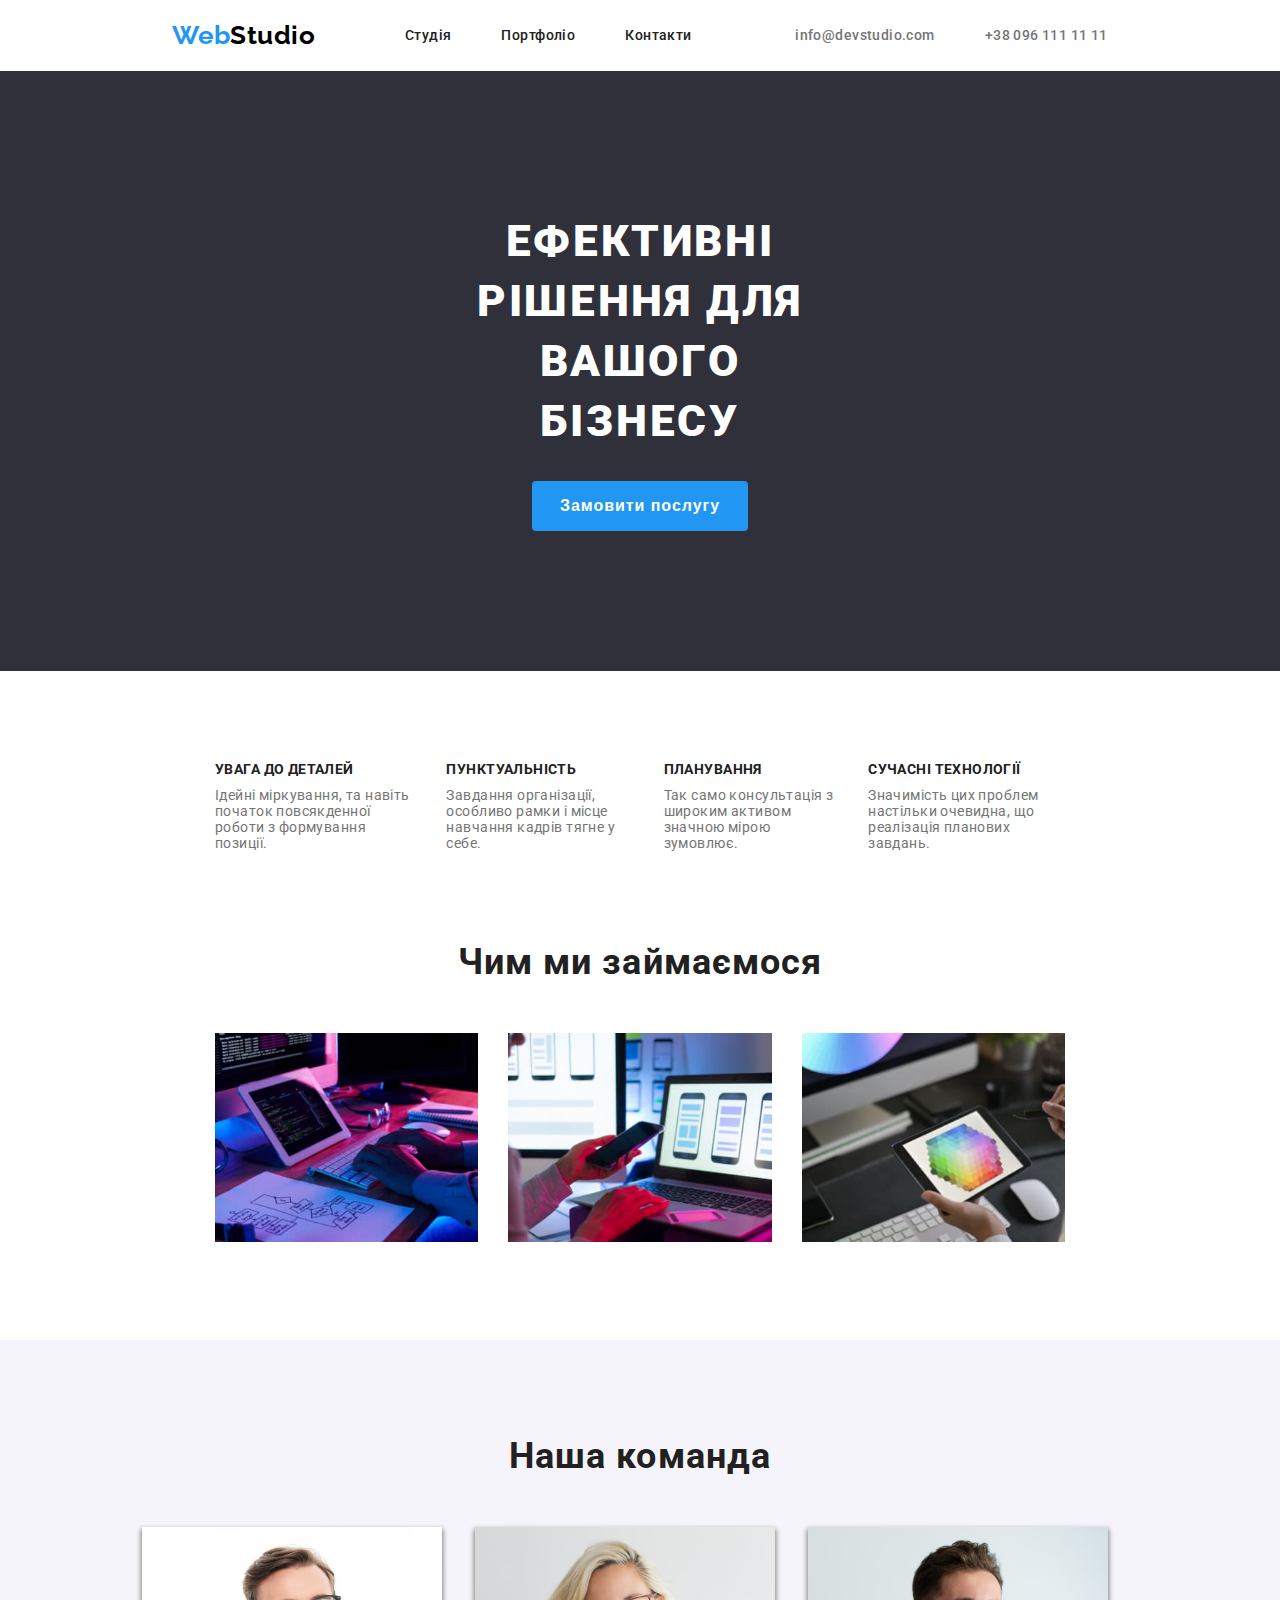
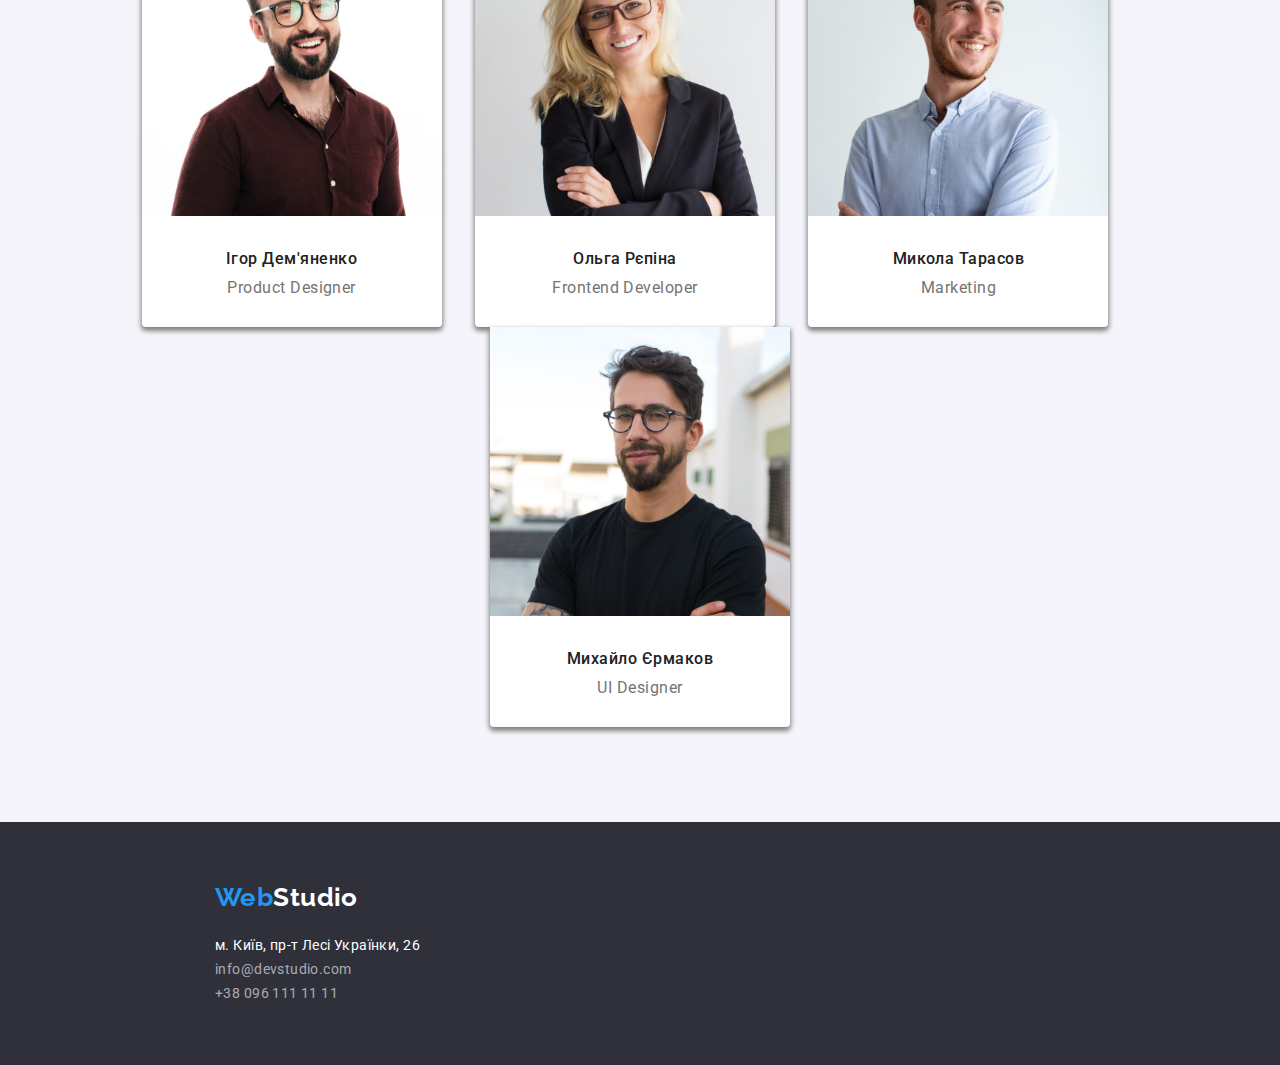
==== commit bfe77593: "finished site styling" ====
--- a/index.html
+++ b/index.html
@@ -8,8 +8,10 @@
     <!-- #### -->
     <link rel="preconnect" href="https://fonts.googleapis.com" />
     <link rel="preconnect" href="https://fonts.gstatic.com" crossorigin />
+    <link rel="preconnect" href="https://fonts.googleapis.com" />
+    <link rel="preconnect" href="https://fonts.gstatic.com" crossorigin />
     <link
-      href="https://fonts.googleapis.com/css2?family=Raleway:wght@400;700&family=Roboto:wght@400;500;700;900&display=swap"
+      href="https://fonts.googleapis.com/css2?family=Raleway:wght@400;500;700&family=Roboto:wght@400;500;700;900&display=swap"
       rel="stylesheet"
     />
     <link
@@ -91,18 +93,19 @@
       <!-- Перелік стеку компанії -->
       <section class="steck-company">
         <h2 class="steck-header">Чим ми займаємося</h2>
+
         <ul class="steck-list">
-          <li>
+          <li class="list-section">
             <img
               src="./images/desctop.jpg"
               alt="десктопні додатки"
               width="370"
             />
           </li>
-          <li>
+          <li class="list-section">
             <img src="./images/mobile.jpg" alt="мобільні додатки" width="370" />
           </li>
-          <li>
+          <li class="list-section">
             <img
               src="./images/design.jpg"
               alt="дезайнерські роботи"
--- a/css/style.css
+++ b/css/style.css
@@ -13,7 +13,8 @@
 .header {
   display: flex;
   justify-content: space-between;
-  padding: 25px 215px;
+  /* padding: 25px 215px; */
+  padding: 1.56% 13.45%;
 }
 .logo {
   font-family: "Raleway", sans-serif;
@@ -117,8 +118,8 @@
 }
 /* Стилі послуг компанії */
 .steck-company {
-  text-align: center;
-  margin: 0 215px 90px;
+  /* text-align: center; */
+  margin: 0 215px 95px;
 }
 .steck-company .steck-header {
   font-weight: 700;
@@ -127,19 +128,26 @@
   text-align: center;
   letter-spacing: 0.03em;
   color: #212121;
-  margin-bottom: 50px;
-}
-.steck-company .steck-list li {
-  list-style-type: none;
-  display: inline-block;
-  margin-right: 30px;
-}
-.steck-company .steck-list li:last-child {
-  margin-right: 0;
+  /* margin-bottom: 50px; */
 }
 .steck-company .steck-list {
-  text-align: center;
-  /* gap: 30px; */
+  list-style-type: none;
+  margin-top: 50px;
+
+  display: flex;
+  flex-wrap: wrap;
+  gap: 30px;
+  align-content: center;
+  justify-content: center;
+}
+.steck-company .steck-list .list-section {
+  /* <li> */
+  max-width: 340px;
+  min-width: 100px;
+  flex-basis: calc((100% - 60px) / 3);
+}
+.steck-company .steck-list .list-section img {
+  width: 100%;
 }
 /* Стилі блоку працівників компанії */
 .team-section {
@@ -196,21 +204,20 @@
   cursor: pointer;
 }
 /* контент зі сторінки портфоліо */
-
 .content-portfolio {
-  text-align: center;
-}
+  margin: 100px 215px 80px;
+}
+/* кнопки фільтрації */
 .filtration-button {
-  margin: 90px 0 30px;
+  text-align: center;
 }
 .filtration-button li {
   display: inline-block;
-  margin: 5px;
-  list-style-type: none;
-}
-.filtration-button button {
+  margin: 0 5px;
+  list-style-type: none;
+}
+.filtration-button .button {
   border-radius: 4px;
-  text-align: center;
   border: none;
   font-style: normal;
   font-weight: 500;
@@ -222,13 +229,52 @@
   background: #fff;
   padding: 5px 25px;
 }
-.filtration-button button:hover {
+.filtration-button .button:hover {
   color: #fff;
   background: #2196f3;
   box-shadow: 0px 3px 1px rgba(0, 0, 0, 0.1), 0px 1px 2px rgba(0, 0, 0, 0.08),
     0px 2px 2px rgba(0, 0, 0, 0.12);
   border-radius: 4px;
 }
+/* контент сторінки портфоліо */
+.content-cards {
+  list-style-type: none;
+  margin-top: 35px;
+
+  display: flex;
+  flex-wrap: wrap;
+  gap: 30px;
+  justify-content: center;
+}
+.content-cards .card {
+  /* <li> */
+  max-width: 500px; /* на 2к екранах буде відображати 4 карточки в рядку */
+  flex-basis: calc((100% - 66px) / 3);
+  background-color: #fff;
+  border: 1px solid #7575751a;
+}
+.content-cards .card img {
+  width: 100%;
+}
+.content-cards .card-header {
+  margin: 20px 25px 5px;
+  font-style: normal;
+  font-weight: 700;
+  font-size: 18px;
+  line-height: 200%;
+  letter-spacing: 0.06em;
+  color: #212121;
+}
+.content-cards .card-content {
+  margin: 0 25px 20px;
+  font-style: normal;
+  font-weight: 400;
+  font-size: 16px;
+  line-height: 188%;
+  letter-spacing: 0.03em;
+  color: #757575;
+}
+/* ##### Footer ##### */
 footer {
   background-color: #2f303a;
   padding: 60px 215px;
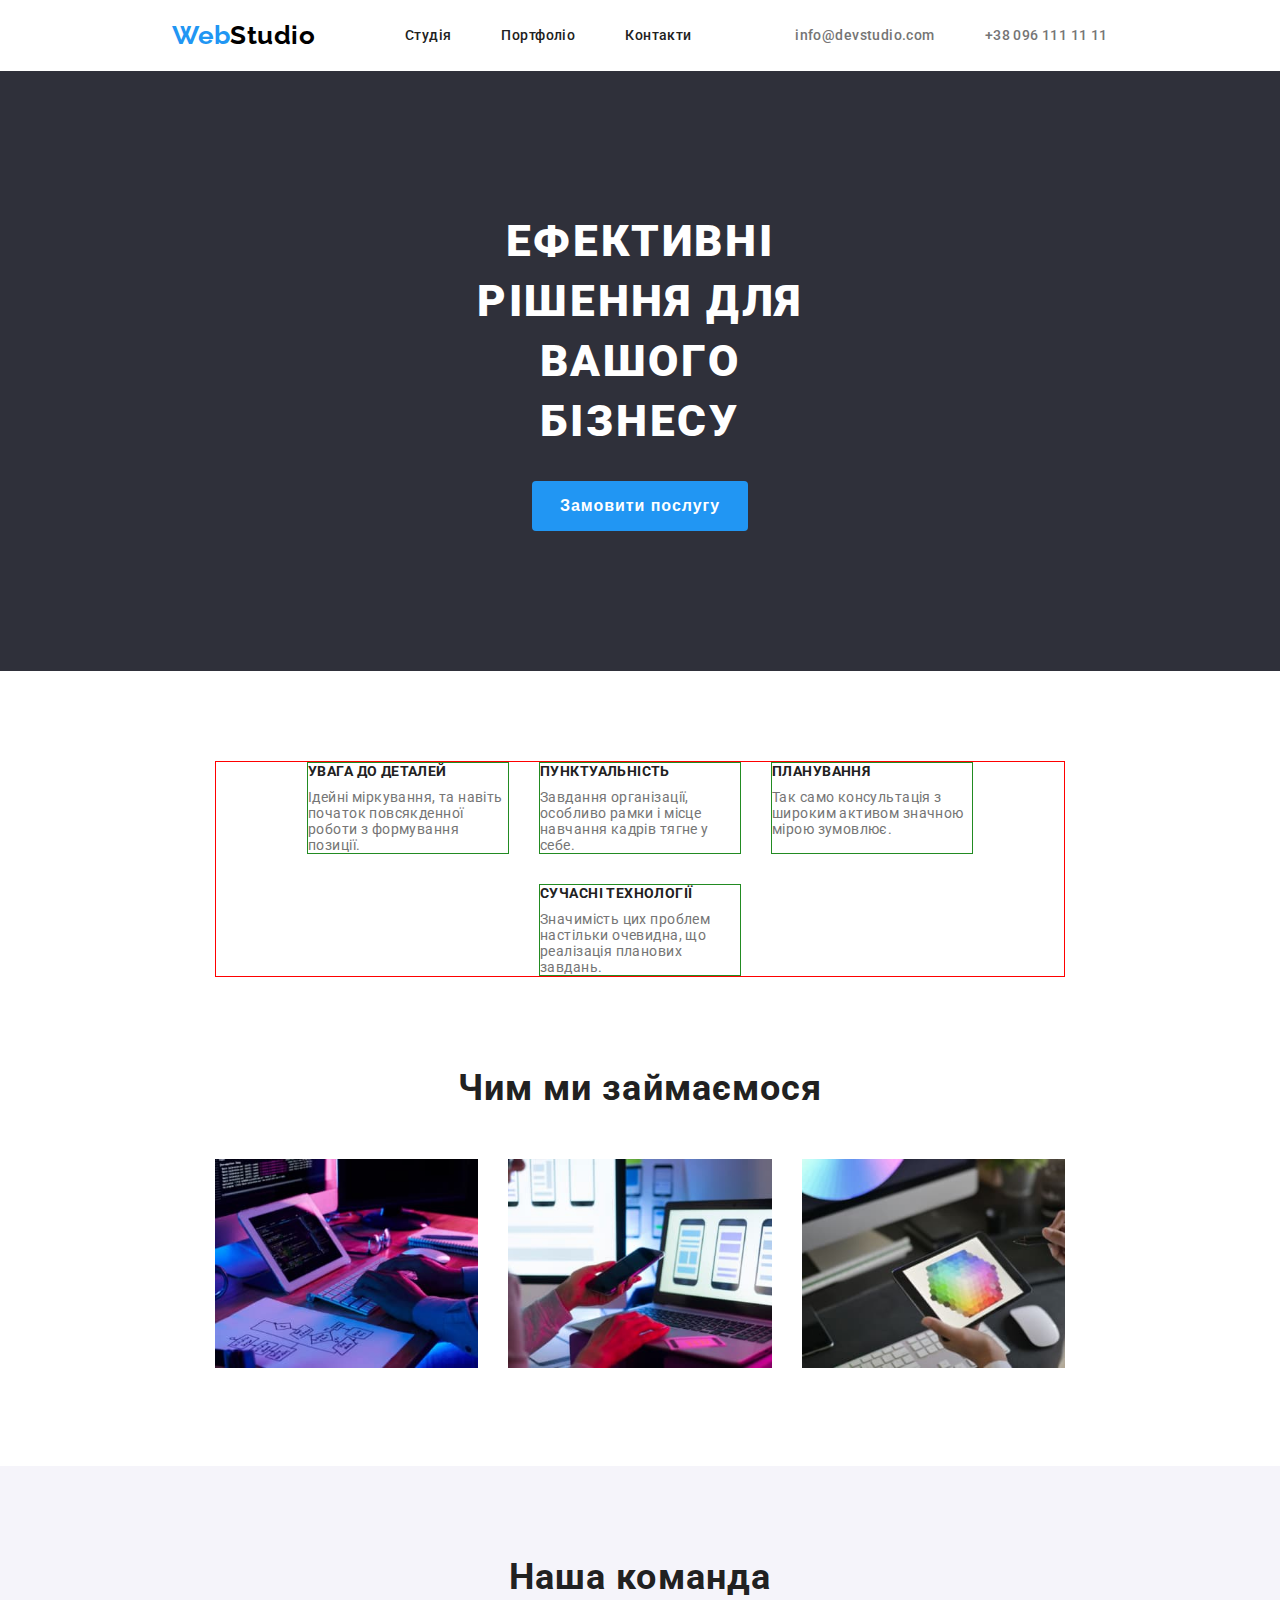
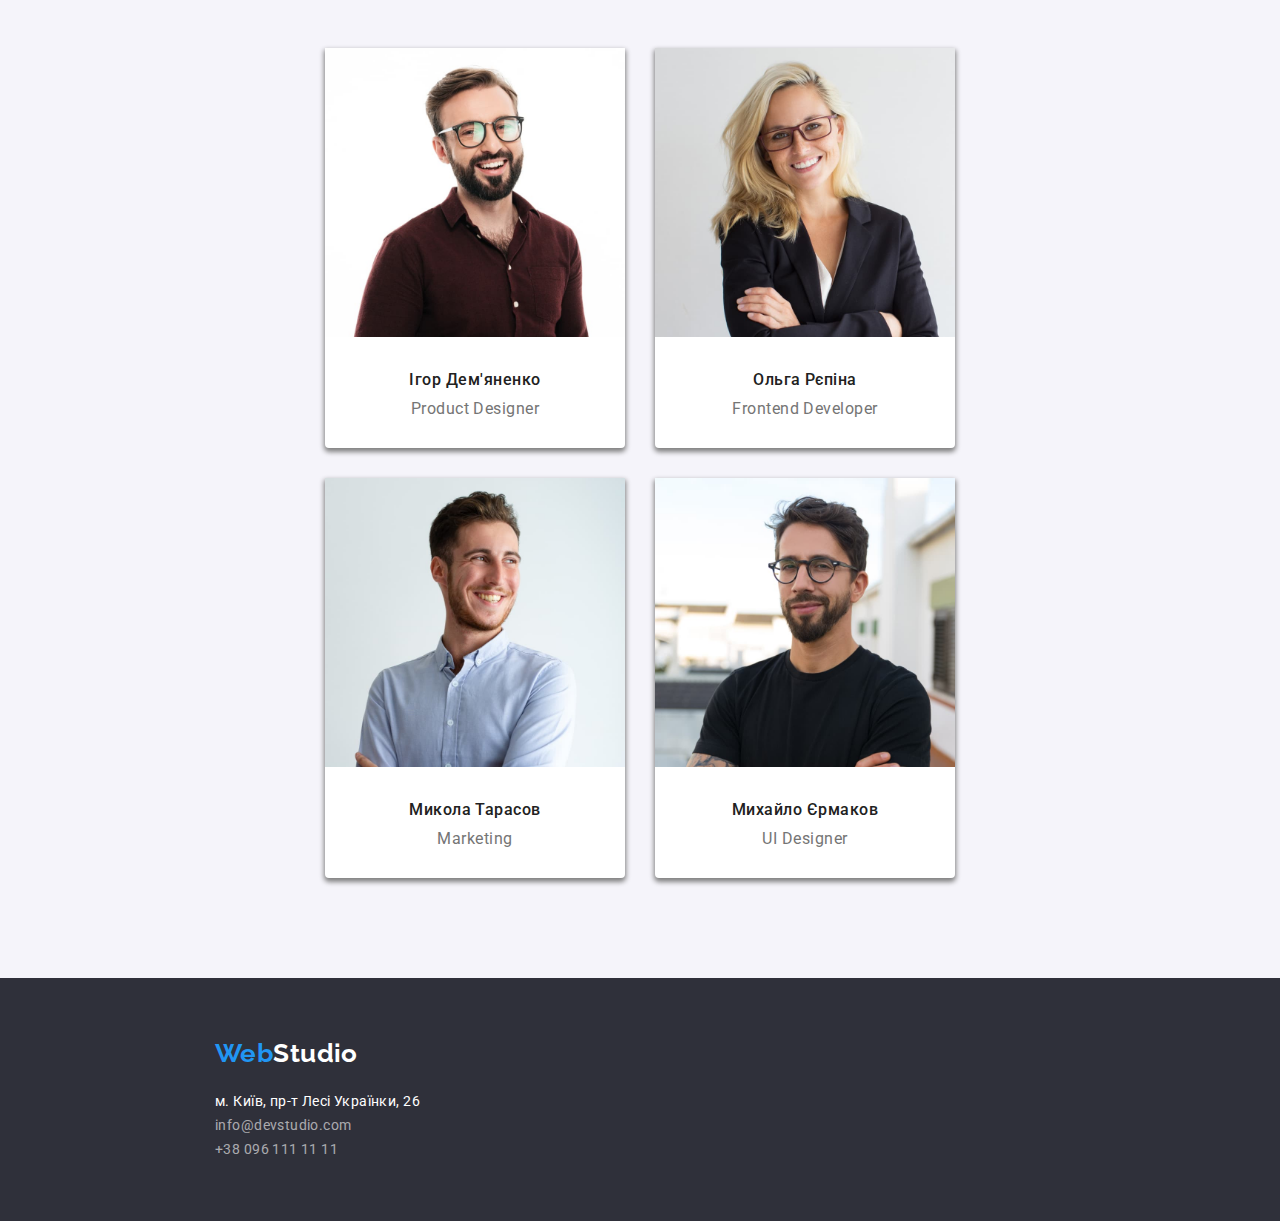
==== commit 171d0b52: "bugfix" ====
--- a/index.html
+++ b/index.html
@@ -61,27 +61,27 @@
       <!-- Перелік особливостей компанії -->
       <section class="general-info">
         <ul class="list-info">
-          <li>
+          <li class="info-card">
             <h3 class="list-header">УВАГА ДО ДЕТАЛЕЙ</h3>
             <p>
               Ідейні міркування, та навіть початок повсякденної роботи з
               формування позиції.
             </p>
           </li>
-          <li>
+          <li class="info-card">
             <h3 class="list-header">ПУНКТУАЛЬНІСТЬ</h3>
             <p>
               Завдання організації, особливо рамки і місце навчання кадрів тягне
               у себе.
             </p>
           </li>
-          <li>
+          <li class="info-card">
             <h3 class="list-header">ПЛАНУВАННЯ</h3>
             <p>
               Так само консультація з широким активом значною мірою зумовлює.
             </p>
           </li>
-          <li>
+          <li class="info-card">
             <h3 class="list-header">СУЧАСНІ ТЕХНОЛОГІЇ</h3>
             <p>
               Значимість цих проблем настільки очевидна, що реалізація планових
@@ -118,7 +118,7 @@
       <section class="team-section">
         <h2 class="team-header">Наша команда</h2>
         <ul class="team-list">
-          <li>
+          <li class="worker-card">
             <img
               src="./images/worker1.jpg"
               alt="працівник компанії"
@@ -127,7 +127,7 @@
             <h3 class="team-list-header">Ігор Дем'яненко</h3>
             <p class="team-list-content">Product Designer</p>
           </li>
-          <li>
+          <li class="worker-card">
             <img
               src="./images/worker2.jpg"
               alt="працівник компанії"
@@ -136,7 +136,7 @@
             <h3 class="team-list-header">Ольга Рєпіна</h3>
             <p class="team-list-content">Frontend Developer</p>
           </li>
-          <li>
+          <li class="worker-card">
             <img
               src="./images/worker3.jpg"
               alt="працівник компанії"
@@ -145,7 +145,7 @@
             <h3 class="team-list-header">Микола Тарасов</h3>
             <p class="team-list-content">Marketing</p>
           </li>
-          <li>
+          <li class="worker-card">
             <img
               src="./images/worker4.jpg"
               alt="працівник компанії"
--- a/css/style.css
+++ b/css/style.css
@@ -102,10 +102,17 @@
 }
 .list-info {
   display: flex;
+  flex-wrap: wrap;
   gap: 30px;
-}
-.list-info li {
-  list-style-type: none;
+  list-style-type: none;
+  justify-content: center;
+  border: 1px solid red;
+}
+.list-info .info-card {
+  width: 270px;
+  min-width: 200px;
+  flex-basis: calc((100% - 100px) / 4);
+  border: 1px solid forestgreen;
 }
 .list-info .list-header {
   font-weight: 700;
@@ -143,7 +150,7 @@
 .steck-company .steck-list .list-section {
   /* <li> */
   max-width: 340px;
-  min-width: 100px;
+  min-width: 200px;
   flex-basis: calc((100% - 60px) / 3);
 }
 .steck-company .steck-list .list-section img {
@@ -152,9 +159,7 @@
 /* Стилі блоку працівників компанії */
 .team-section {
   background: #f5f4fa;
-  /* background-color: #e7e3ff; */
-  text-align: center;
-  padding: 95px;
+  padding: 90px 215px 100px;
 }
 .team-section .team-header {
   font-weight: 700;
@@ -166,20 +171,18 @@
   margin-bottom: 50px;
 }
 .team-section .team-list {
-  text-align: center;
-}
-.team-section .team-list li {
-  display: inline-block;
+  list-style-type: none;
+  display: flex;
+  flex-wrap: wrap;
+  gap: 30px;
+  justify-content: center;
+}
+.team-section .team-list .worker-card {
+  /* <li> */
   width: 300px;
-  /* height: 370px; */
-  margin-right: 30px;
-  list-style-type: none;
   background-color: #fff;
   border-radius: 0 0 4px 4px;
   box-shadow: 0 3px 5px 1px grey;
-}
-.team-section .team-list li:last-child {
-  margin-right: 0;
 }
 .team-list-header {
   margin-top: 30px;
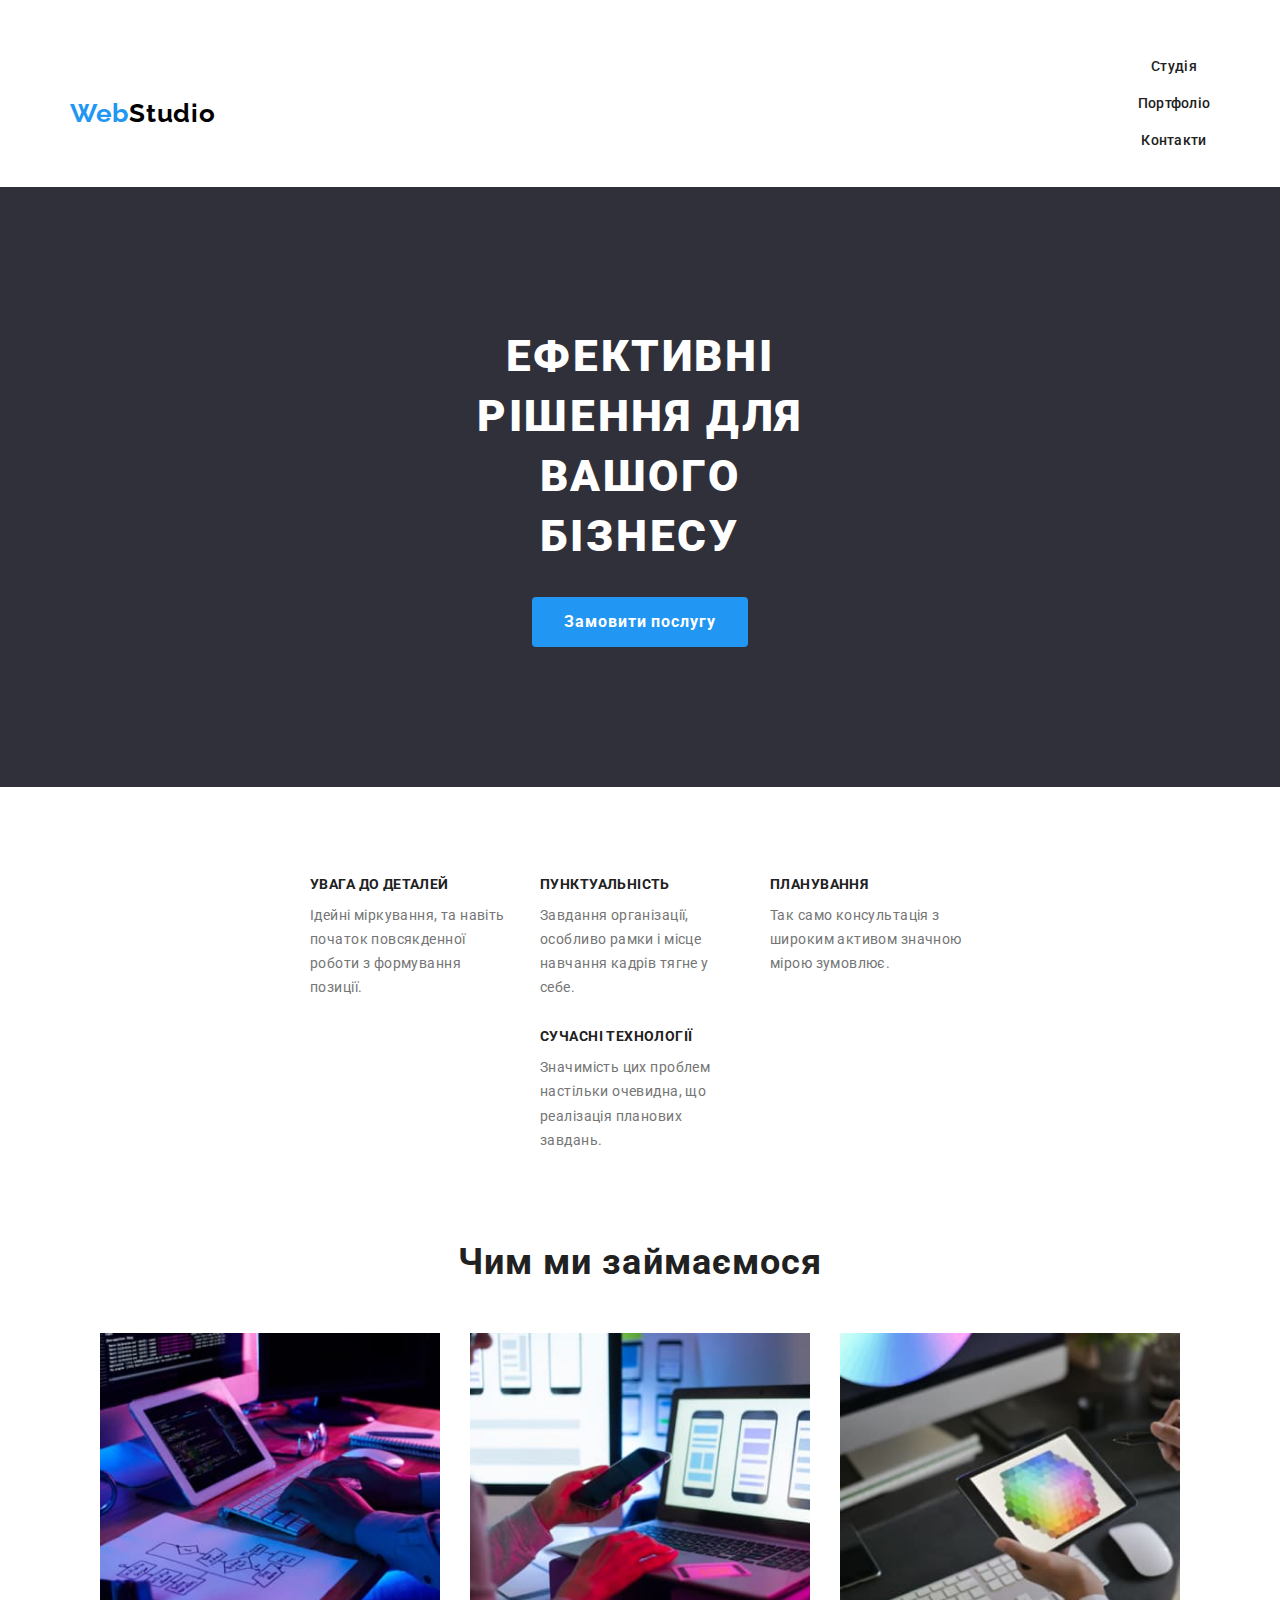
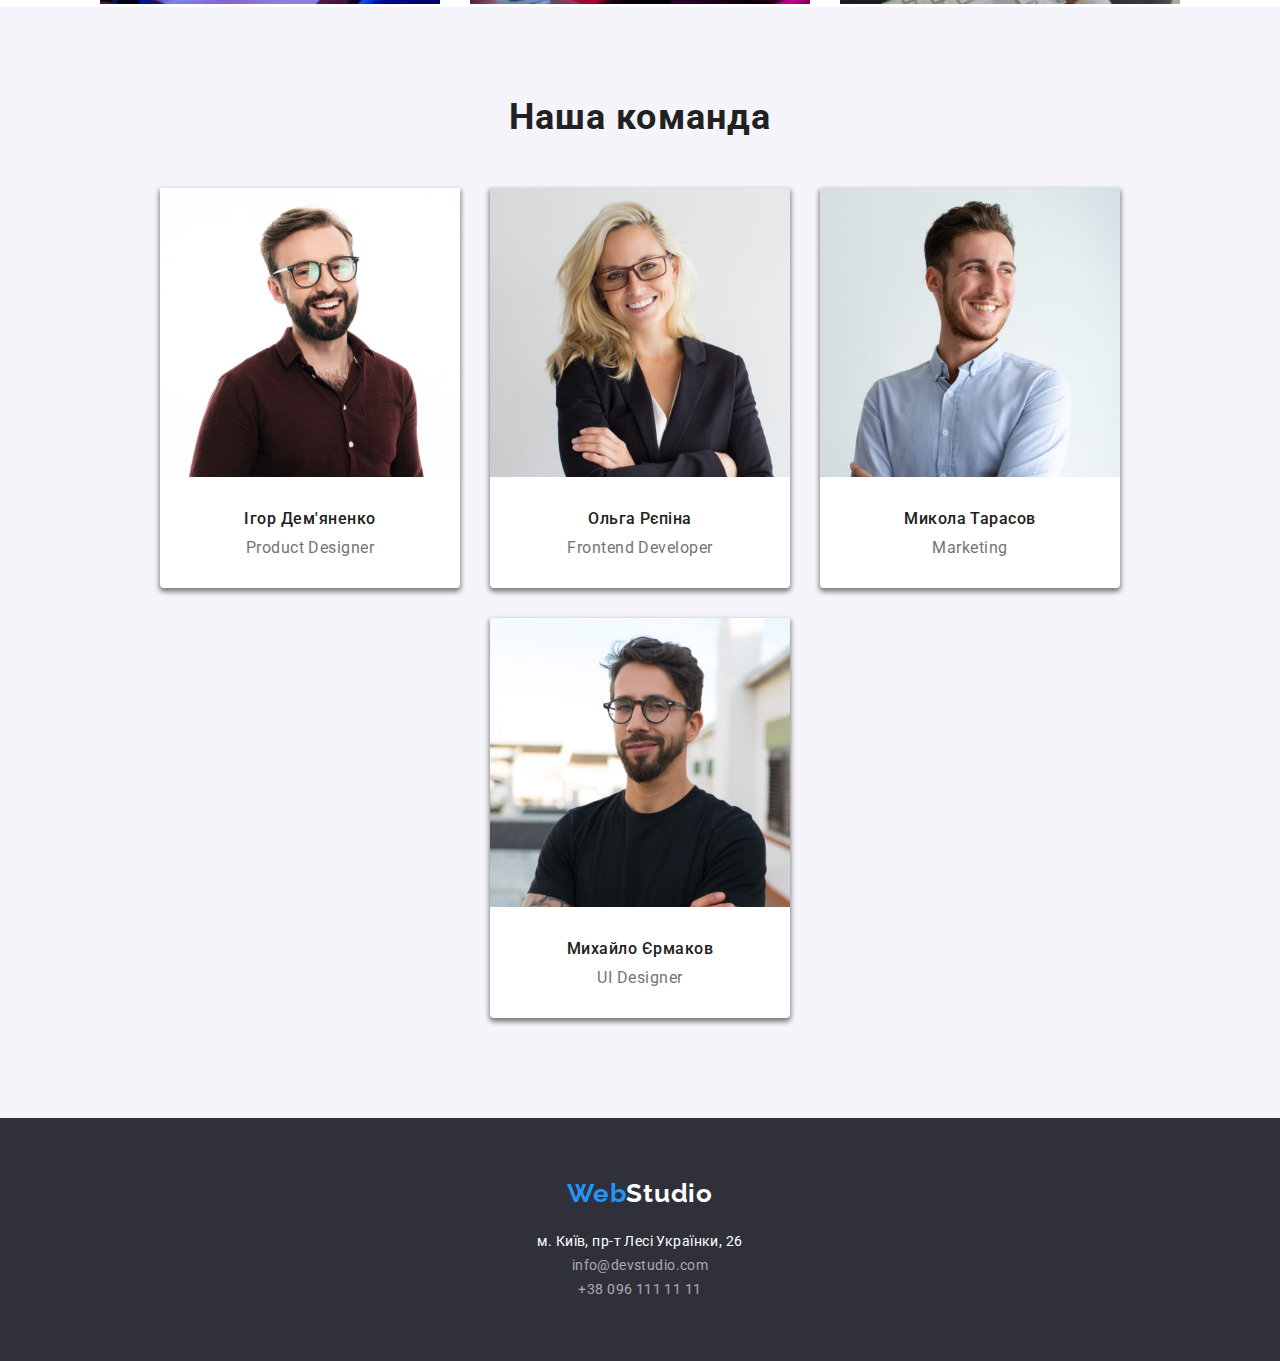
==== commit 406708dd: "bugfix" ====
--- a/index.html
+++ b/index.html
@@ -48,7 +48,6 @@
         </li>
       </ul>
     </header>
-
     <!-- Основний контент -->
     <main>
       <!-- шапка основного контенту -->
--- a/css/style.css
+++ b/css/style.css
@@ -9,6 +9,12 @@
   letter-spacing: 0.03em;
   font-size: 14px;
 }
+hr {
+  border: none;
+  color: #ececec;
+  background-color: #ececec;
+  height: 1px;
+}
 /* стилі сайд бару, лого */
 .header {
   display: flex;
@@ -20,7 +26,8 @@
   font-family: "Raleway", sans-serif;
   font-weight: 700;
   font-size: 26px;
-  line-height: 31px;
+  line-height: 1.19; /* множником */
+  letter-spacing: 0.03em;
   color: black;
   text-decoration: none;
 }
@@ -53,11 +60,15 @@
 .header .list-navigation a,
 .header .contacts a {
   text-decoration: none;
+  font-weight: 900;
+  line-height: 1.14;
+  letter-spacing: 0.02em;
   color: #212121;
   font-weight: 500;
 }
 /* стилі контактів */
 .header .contacts a {
+  /* font-weight: 900; */
   color: #757575;
 }
 /* стилі шапки контенту */
@@ -77,7 +88,7 @@
   font-style: normal;
   font-weight: 900;
   font-size: 44px;
-  line-height: 60px;
+  line-height: 1.36;
   text-align: center;
   letter-spacing: 0.06em;
   text-transform: uppercase;
@@ -92,9 +103,10 @@
   border: none;
   letter-spacing: 0.06em;
   color: #fff;
-  font-weight: 700;
-  font-size: 16px;
-  line-height: 30px;
+
+  font-weight: 700;
+  font-size: 16px;
+  line-height: 1.87;
 }
 /* Стилі особливостей компанії */
 .general-info {
@@ -106,18 +118,17 @@
   gap: 30px;
   list-style-type: none;
   justify-content: center;
-  border: 1px solid red;
 }
 .list-info .info-card {
   width: 270px;
   min-width: 200px;
   flex-basis: calc((100% - 100px) / 4);
-  border: 1px solid forestgreen;
+  line-height: 1.72;
 }
 .list-info .list-header {
   font-weight: 700;
   font-size: 14px;
-  line-height: 16px;
+  line-height: 1.14;
   letter-spacing: 0.03em;
   text-transform: uppercase;
   color: #212121;
@@ -131,11 +142,10 @@
 .steck-company .steck-header {
   font-weight: 700;
   font-size: 36px;
-  line-height: 42px;
-  text-align: center;
-  letter-spacing: 0.03em;
-  color: #212121;
-  /* margin-bottom: 50px; */
+  line-height: 1.16;
+  text-align: center;
+  letter-spacing: 0.03em;
+  color: #212121;
 }
 .steck-company .steck-list {
   list-style-type: none;
@@ -164,7 +174,7 @@
 .team-section .team-header {
   font-weight: 700;
   font-size: 36px;
-  line-height: 42px;
+  line-height: 1.16;
   text-align: center;
   letter-spacing: 0.03em;
   color: #212121;
@@ -188,7 +198,7 @@
   margin-top: 30px;
   font-weight: 500;
   font-size: 16px;
-  line-height: 19px;
+  line-height: 1.18;
   text-align: center;
   letter-spacing: 0.03em;
   color: #212121;
@@ -197,13 +207,14 @@
   margin: 10px 0 30px 0;
   font-weight: 400;
   font-size: 16px;
-  line-height: 19px;
+  line-height: 1.18;
   text-align: center;
   letter-spacing: 0.03em;
 }
 
 /* Кнопки головного контенту */
 .button {
+  font-family: "Roboto";
   cursor: pointer;
 }
 /* контент зі сторінки портфоліо */
@@ -213,23 +224,24 @@
 /* кнопки фільтрації */
 .filtration-button {
   text-align: center;
-}
-.filtration-button li {
-  display: inline-block;
-  margin: 0 5px;
-  list-style-type: none;
+  display: flex;
+  flex-wrap: wrap;
+  justify-content: center;
+  list-style-type: none;
+  gap: 10px;
 }
 .filtration-button .button {
   border-radius: 4px;
   border: none;
+  min-width: 155px;
   font-style: normal;
   font-weight: 500;
   font-size: 16px;
-  line-height: 26px;
-  text-align: center;
-  letter-spacing: 0.03em;
-  color: #212121;
-  background: #fff;
+  line-height: 1.62;
+  text-align: center;
+  letter-spacing: 0.03em;
+  color: #212121;
+  background: #f5f4fa;
   padding: 5px 25px;
 }
 .filtration-button .button:hover {
@@ -252,6 +264,7 @@
 .content-cards .card {
   /* <li> */
   max-width: 500px; /* на 2к екранах буде відображати 4 карточки в рядку */
+  min-width: 300px;
   flex-basis: calc((100% - 66px) / 3);
   background-color: #fff;
   border: 1px solid #7575751a;
@@ -264,7 +277,7 @@
   font-style: normal;
   font-weight: 700;
   font-size: 18px;
-  line-height: 200%;
+  line-height: 2;
   letter-spacing: 0.06em;
   color: #212121;
 }
@@ -273,7 +286,7 @@
   font-style: normal;
   font-weight: 400;
   font-size: 16px;
-  line-height: 188%;
+  line-height: 1.87;
   letter-spacing: 0.03em;
   color: #757575;
 }
@@ -292,21 +305,64 @@
 .block-address .footer-contacts .address,
 .contact {
   list-style-type: none;
-  line-height: 172%;
+  line-height: 1.72;
 }
 .footer-contacts .address a {
   text-decoration: none;
   color: #fff;
   font-style: normal;
-  font-weight: 400;
-  font-size: 14px;
   letter-spacing: 0.03em;
 }
 .footer-contacts .contact a {
   text-decoration: none;
   font-style: normal;
-  font-weight: 400;
-  font-size: 14px;
   letter-spacing: 0.03em;
   color: rgba(255, 255, 255, 0.6);
 }
+
+@media screen and (max-width: 1324px) {
+  .header {
+    padding: 4.56% 5.45% 1.4%;
+    display: flex;
+    flex-wrap: wrap;
+    justify-content: end;
+    gap: 30px;
+  }
+  .header .list-navigation {
+    margin: 0;
+    gap: 20px;
+    display: flex;
+    flex-direction: column;
+    margin-bottom: 20px;
+  }
+  .header .contacts {
+    display: none;
+    margin: 0;
+    gap: 20px;
+  }
+  .navigation {
+    display: flex;
+    flex-direction: row;
+    justify-content: space-between;
+    width: 100%;
+  }
+  .navigation a {
+    margin: auto 0;
+  }
+  /* Стилі послуг компанії */
+  .steck-company {
+    margin: 0;
+  }
+  .team-section {
+    background: #f5f4fa;
+    padding: 90px 0 100px;
+  }
+  .content-portfolio {
+    margin: 60px 0;
+  }
+  footer {
+    background-color: #2f303a;
+    padding: 60px 0;
+    text-align: center;
+  }
+}
